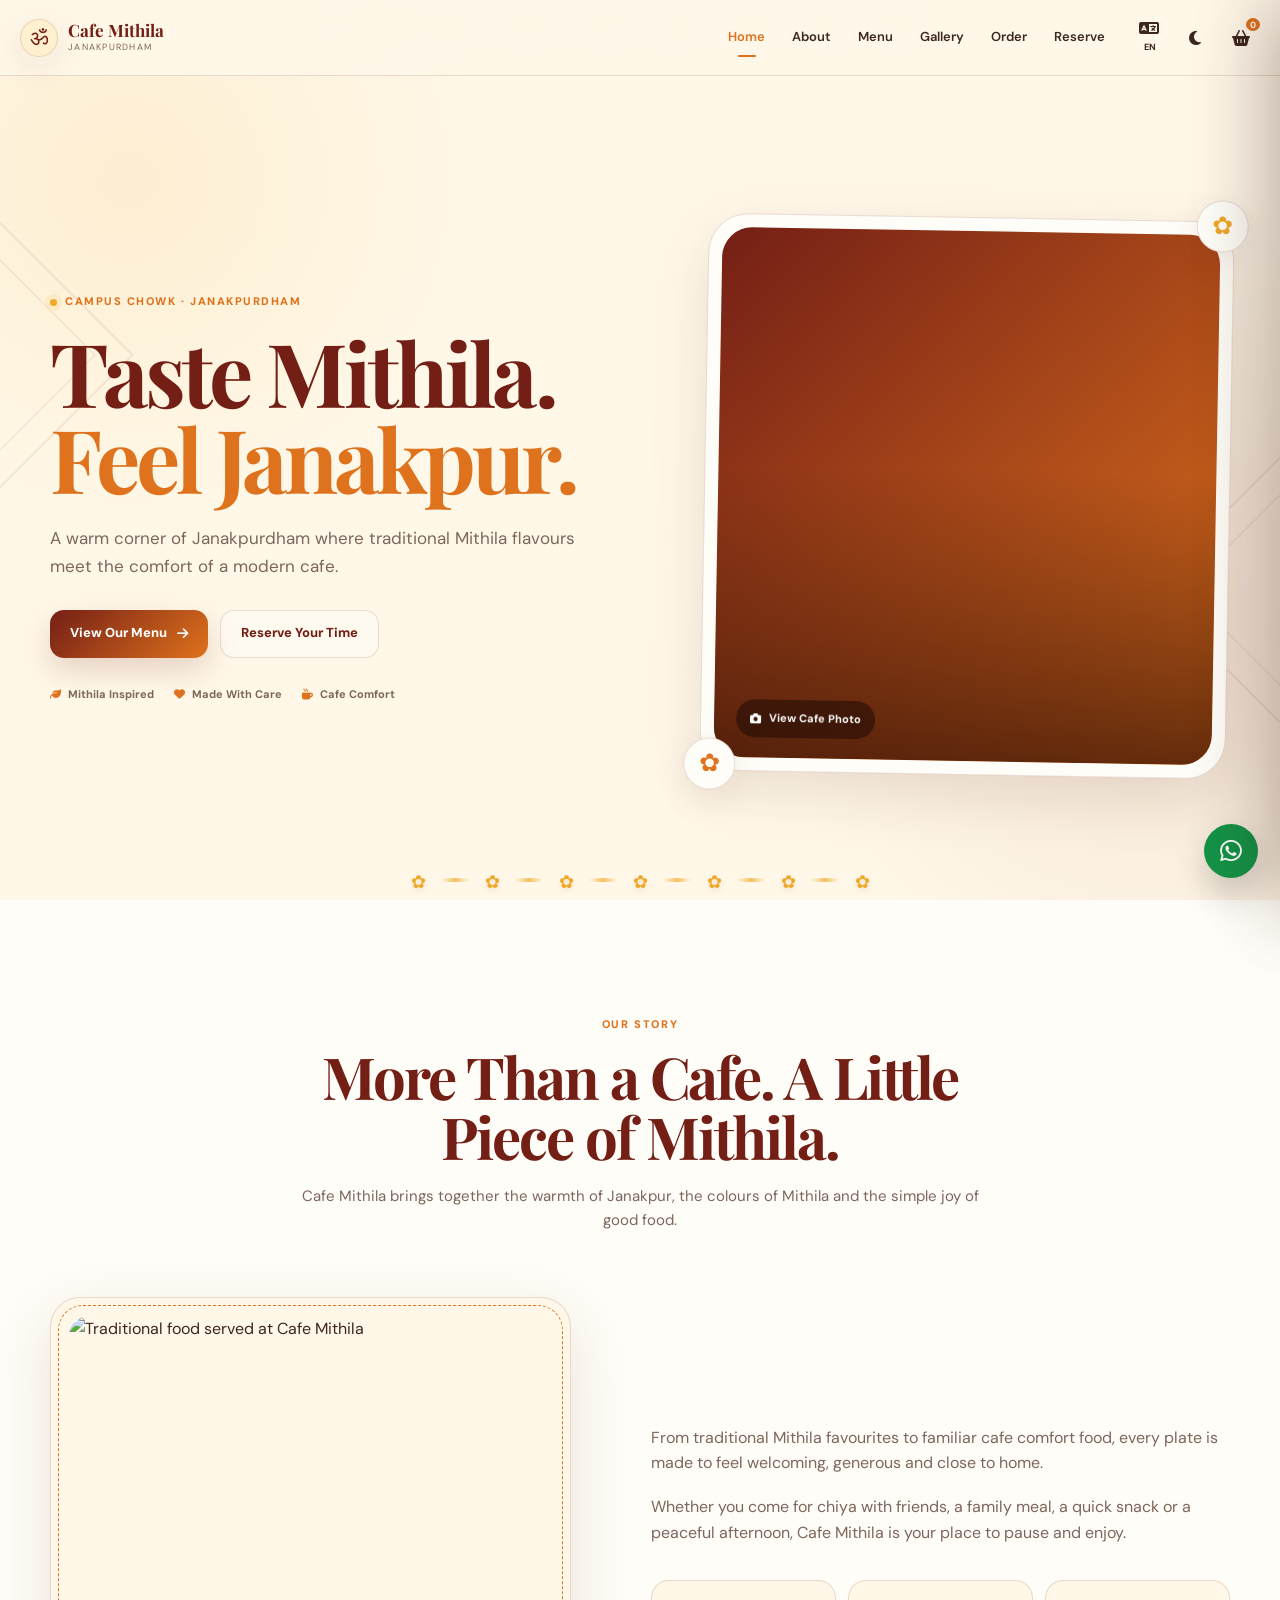
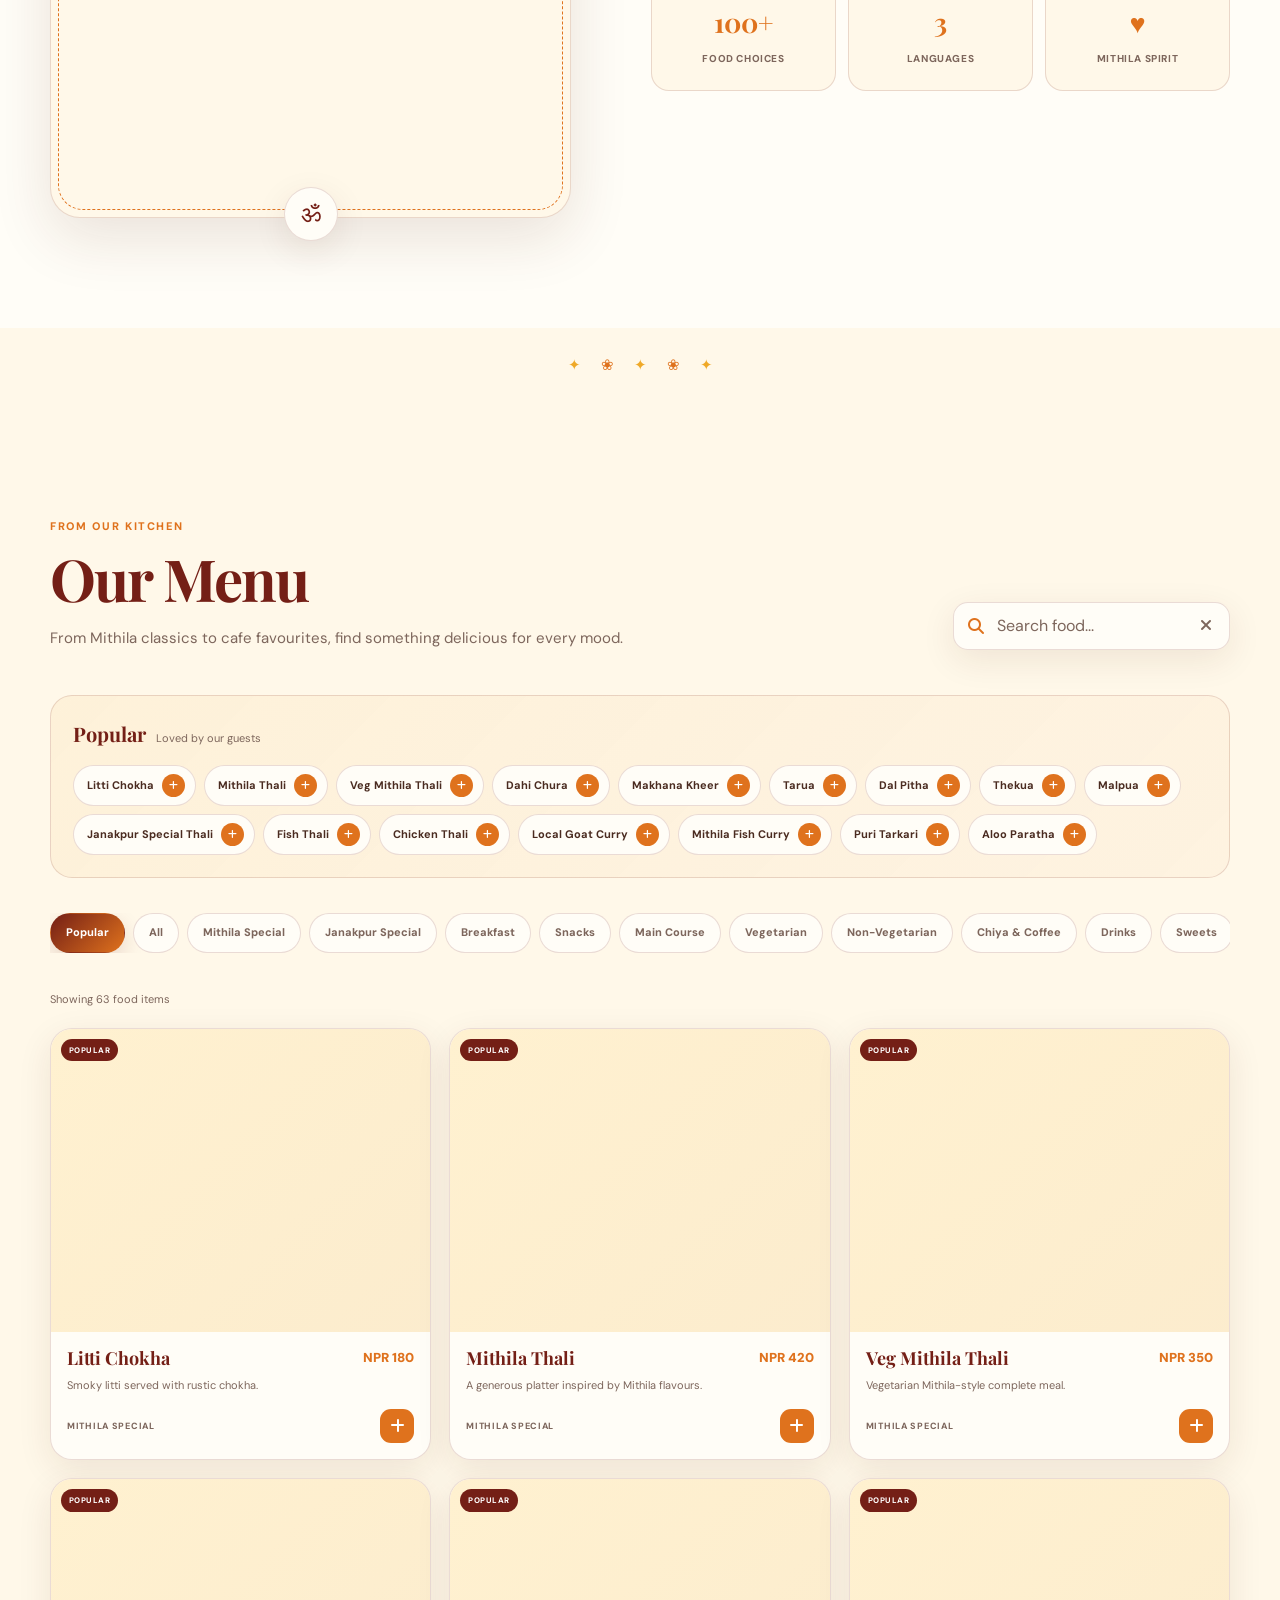
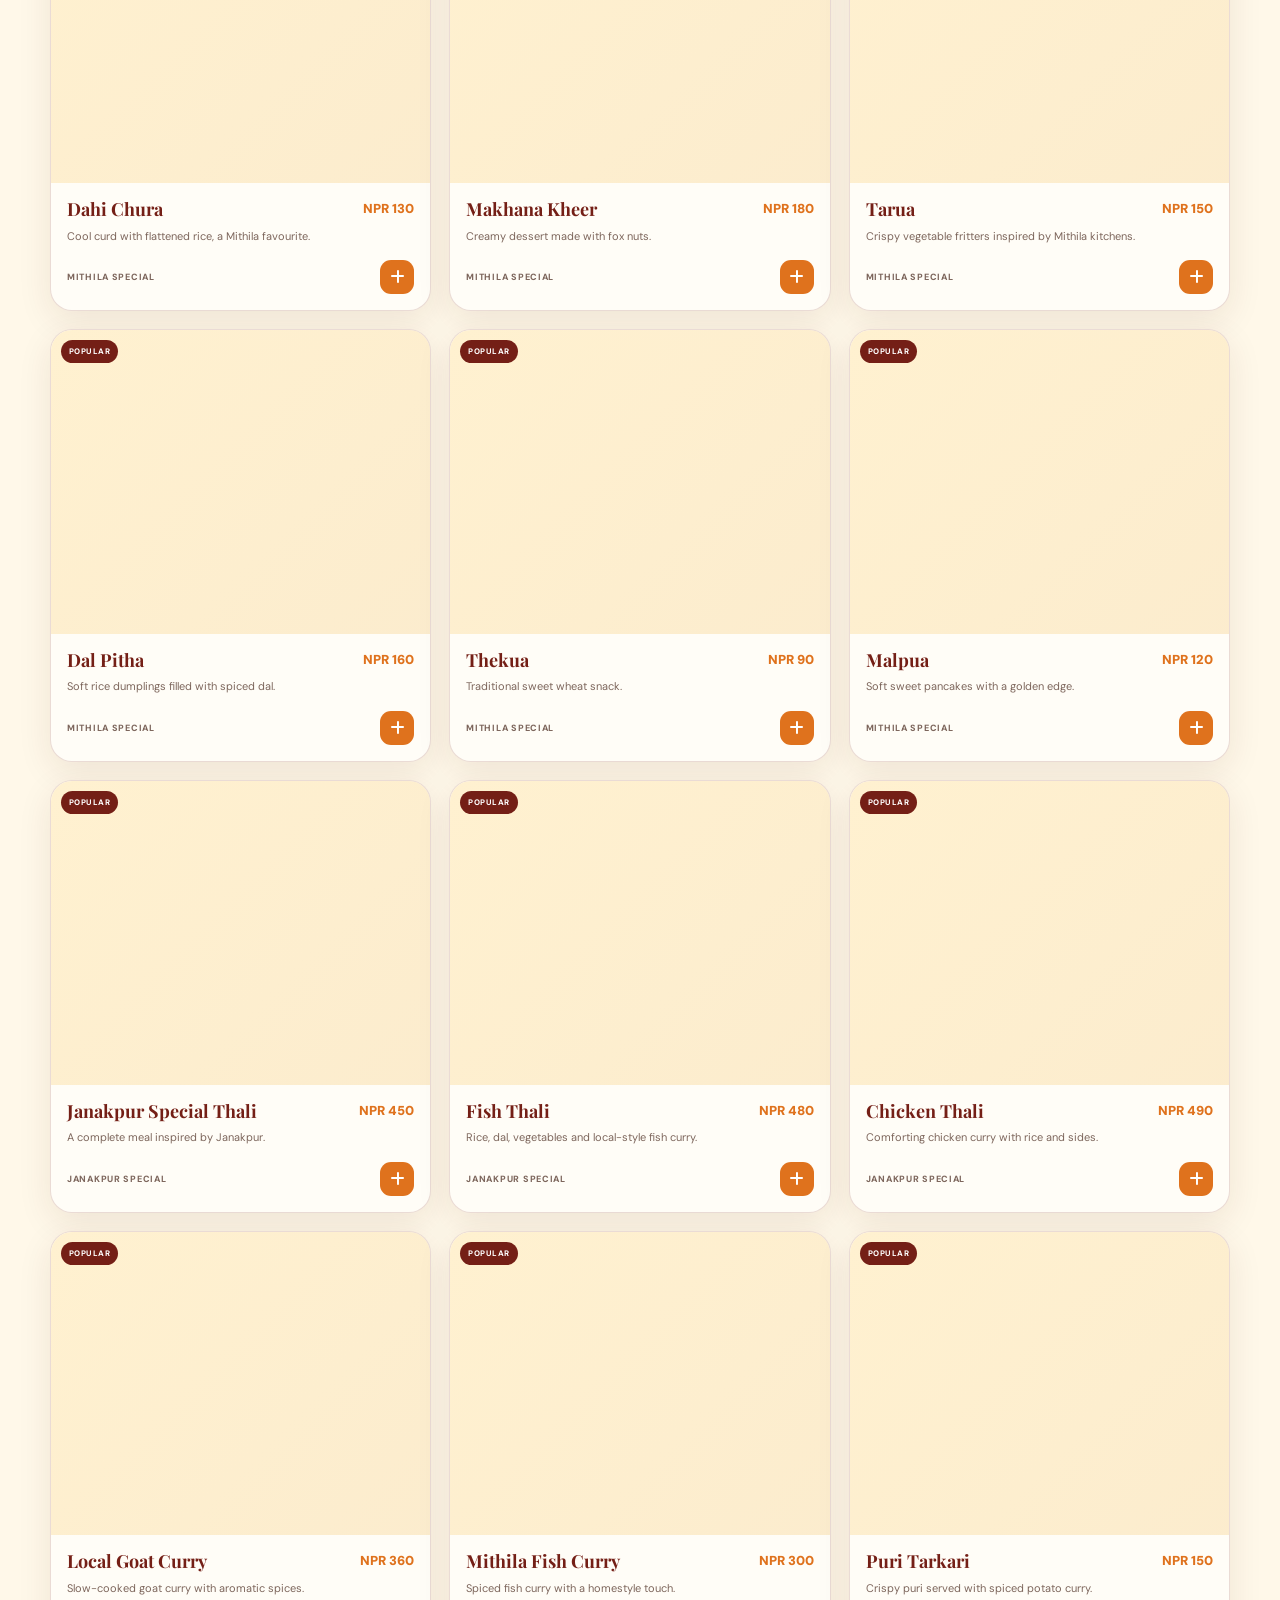
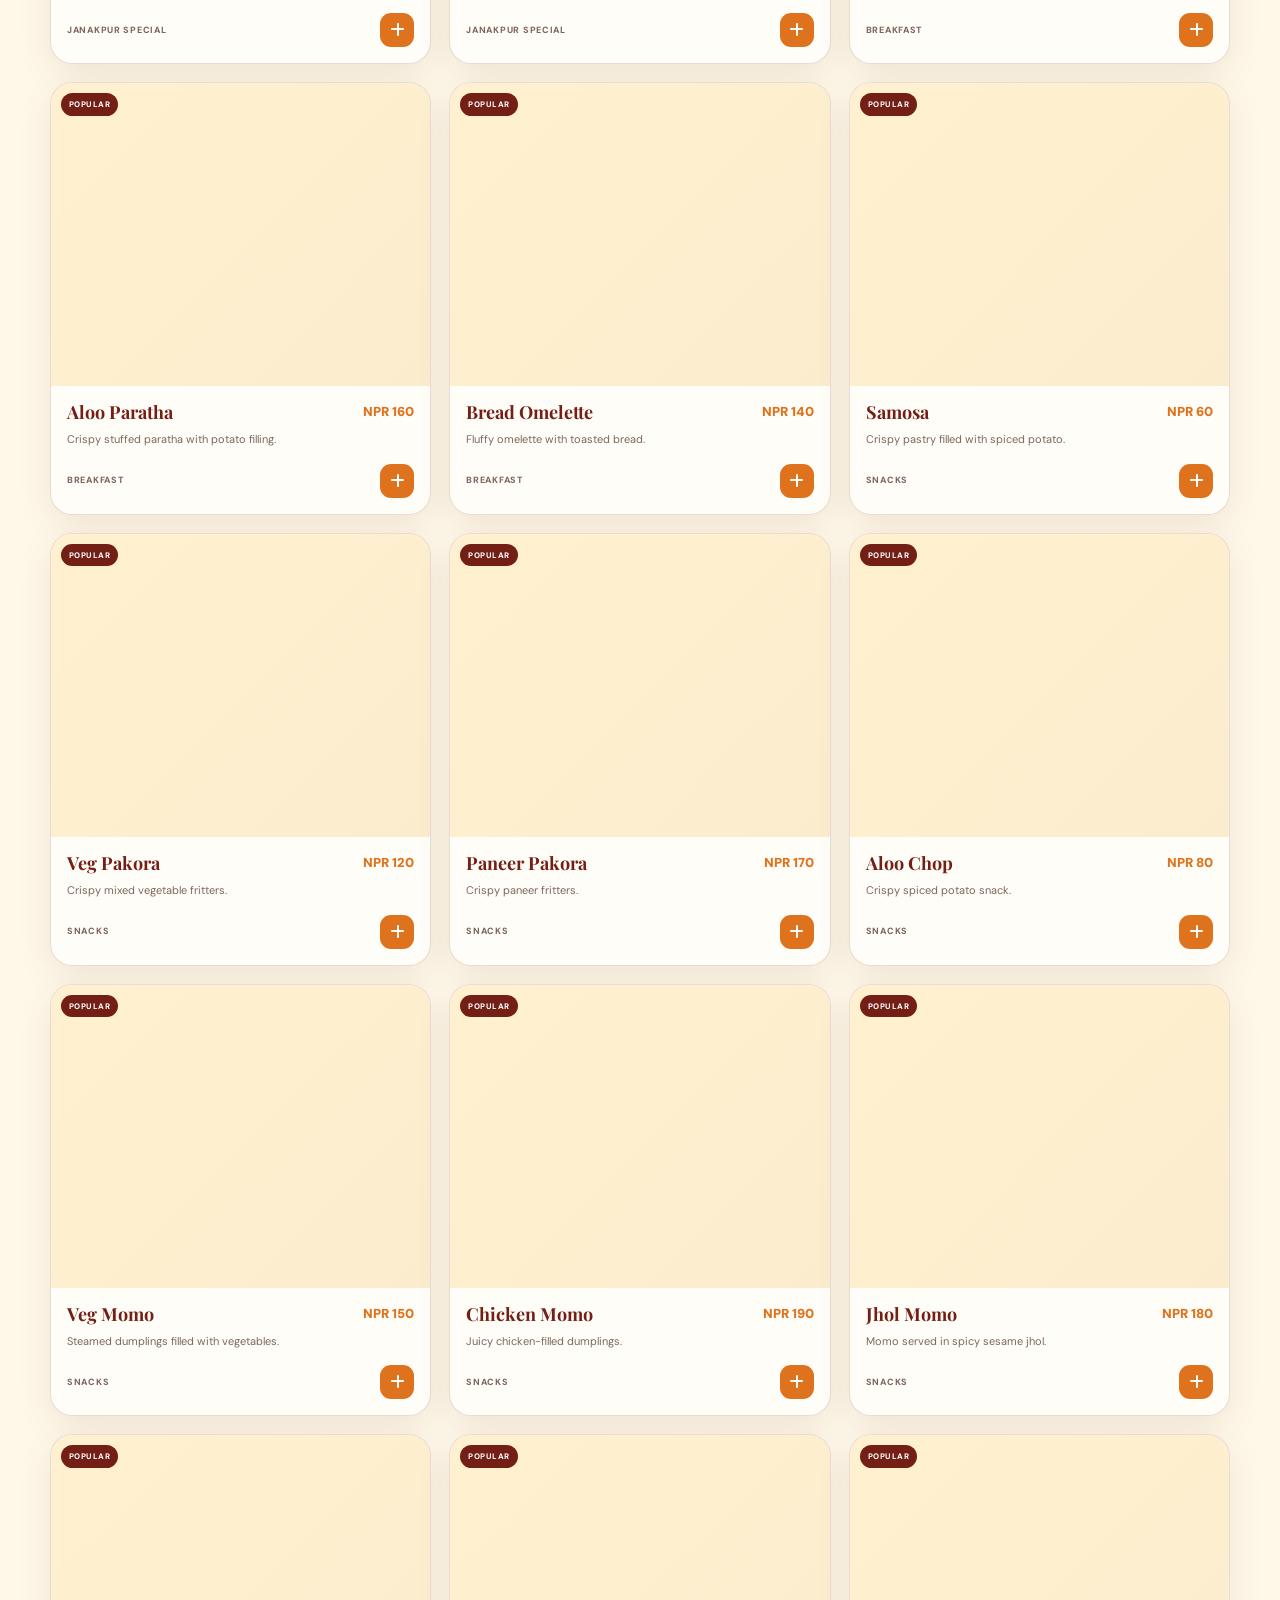
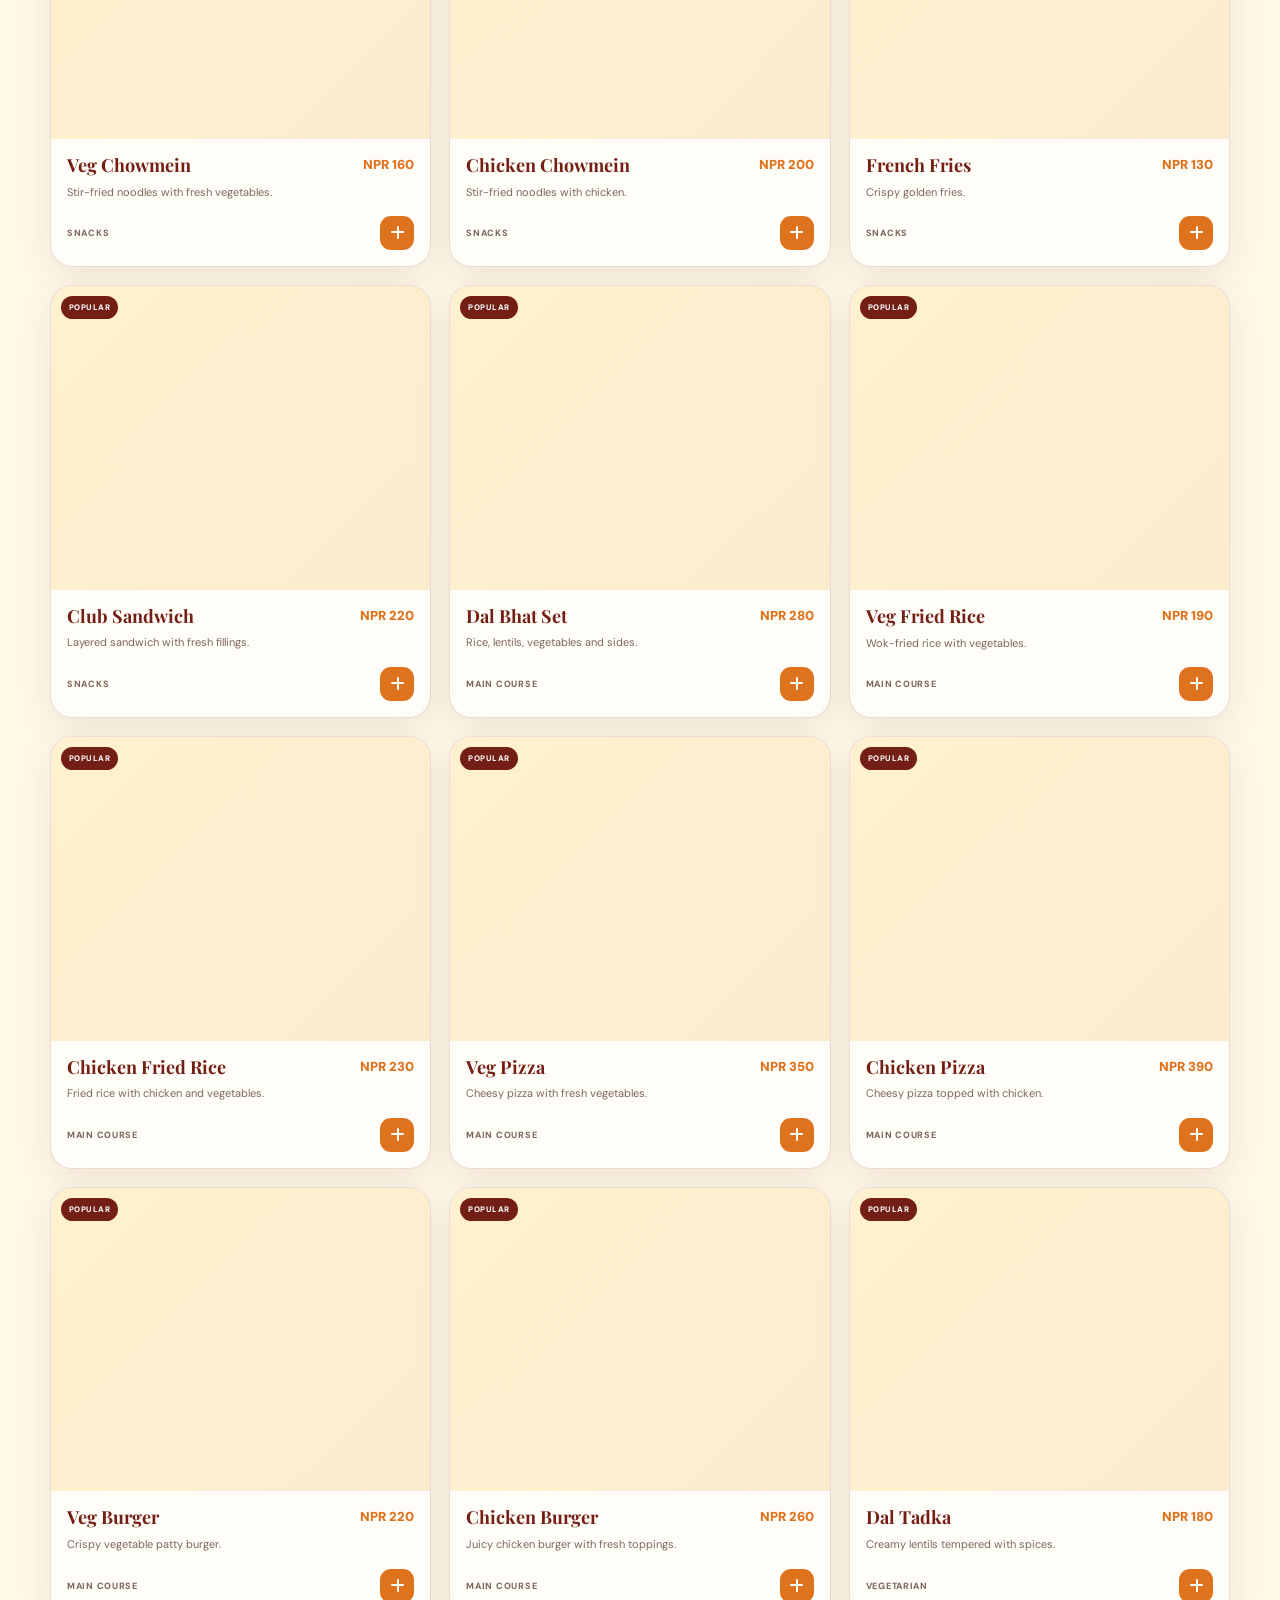
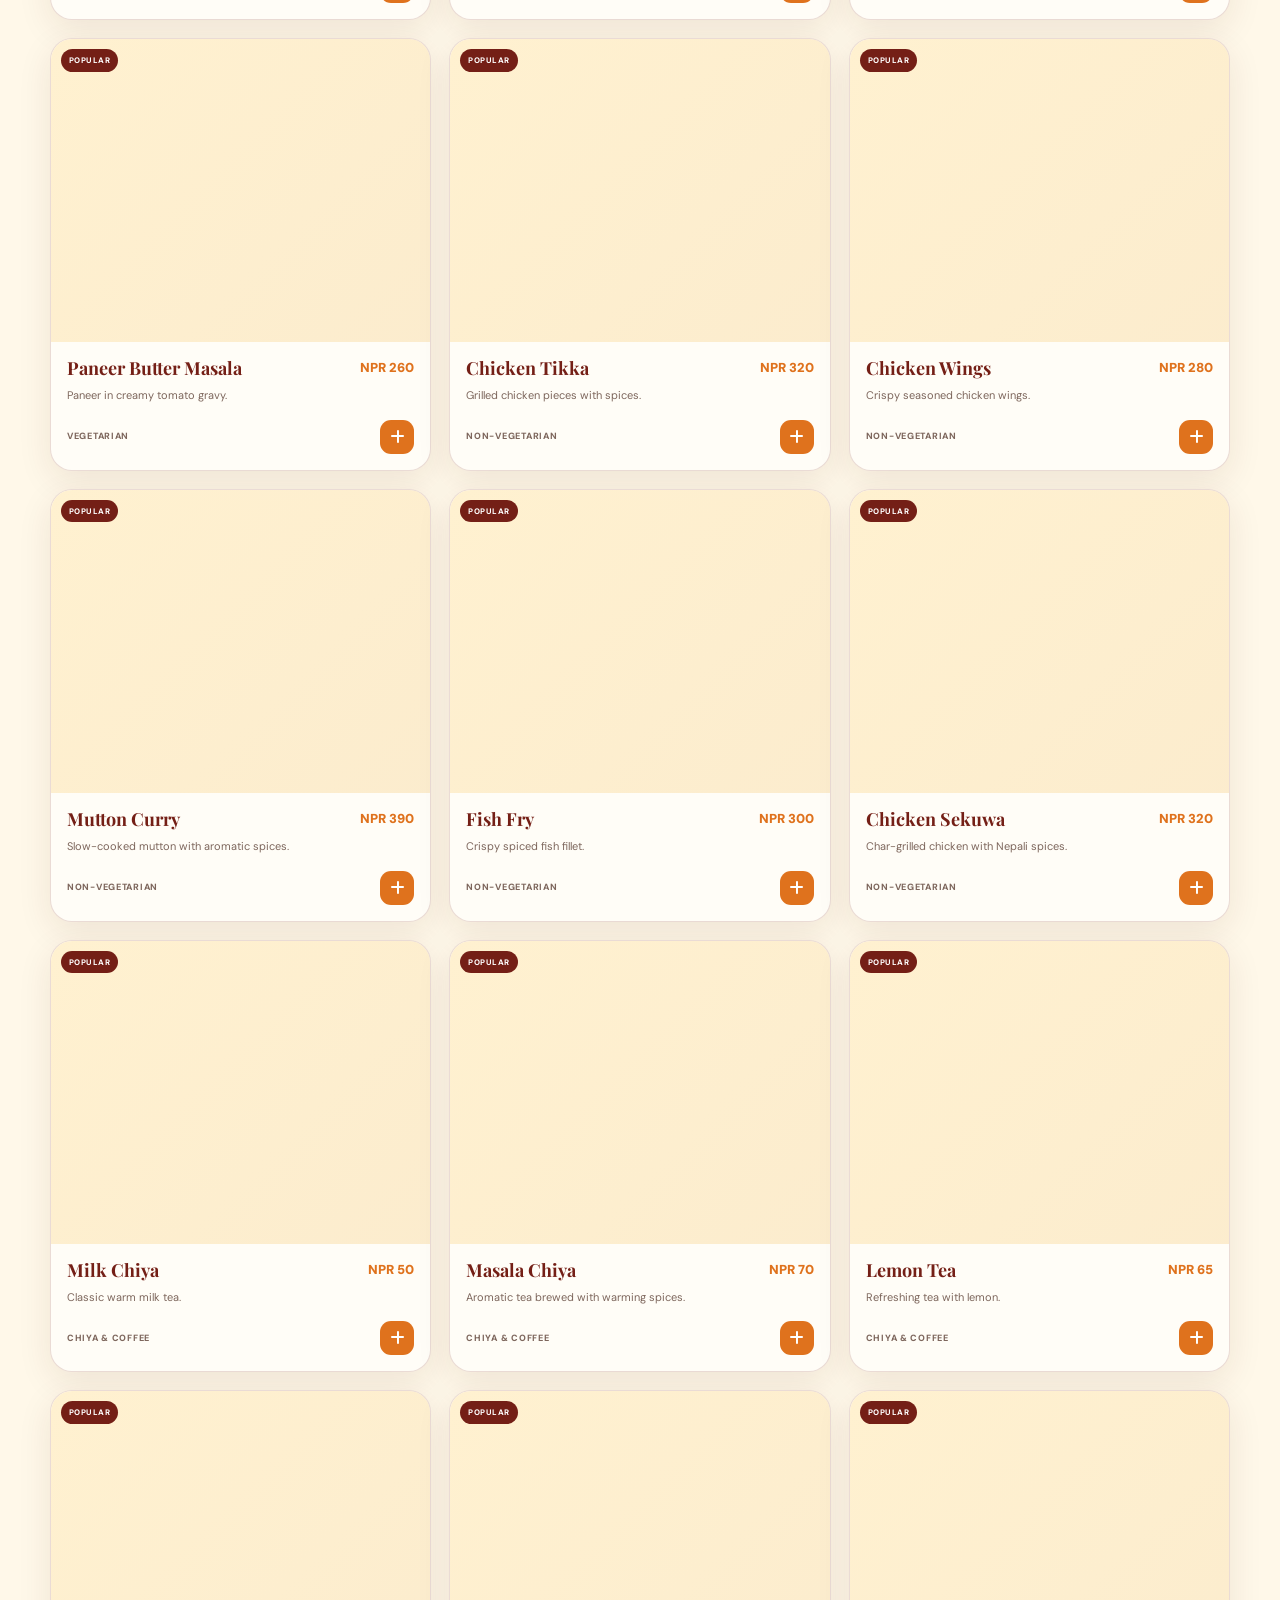
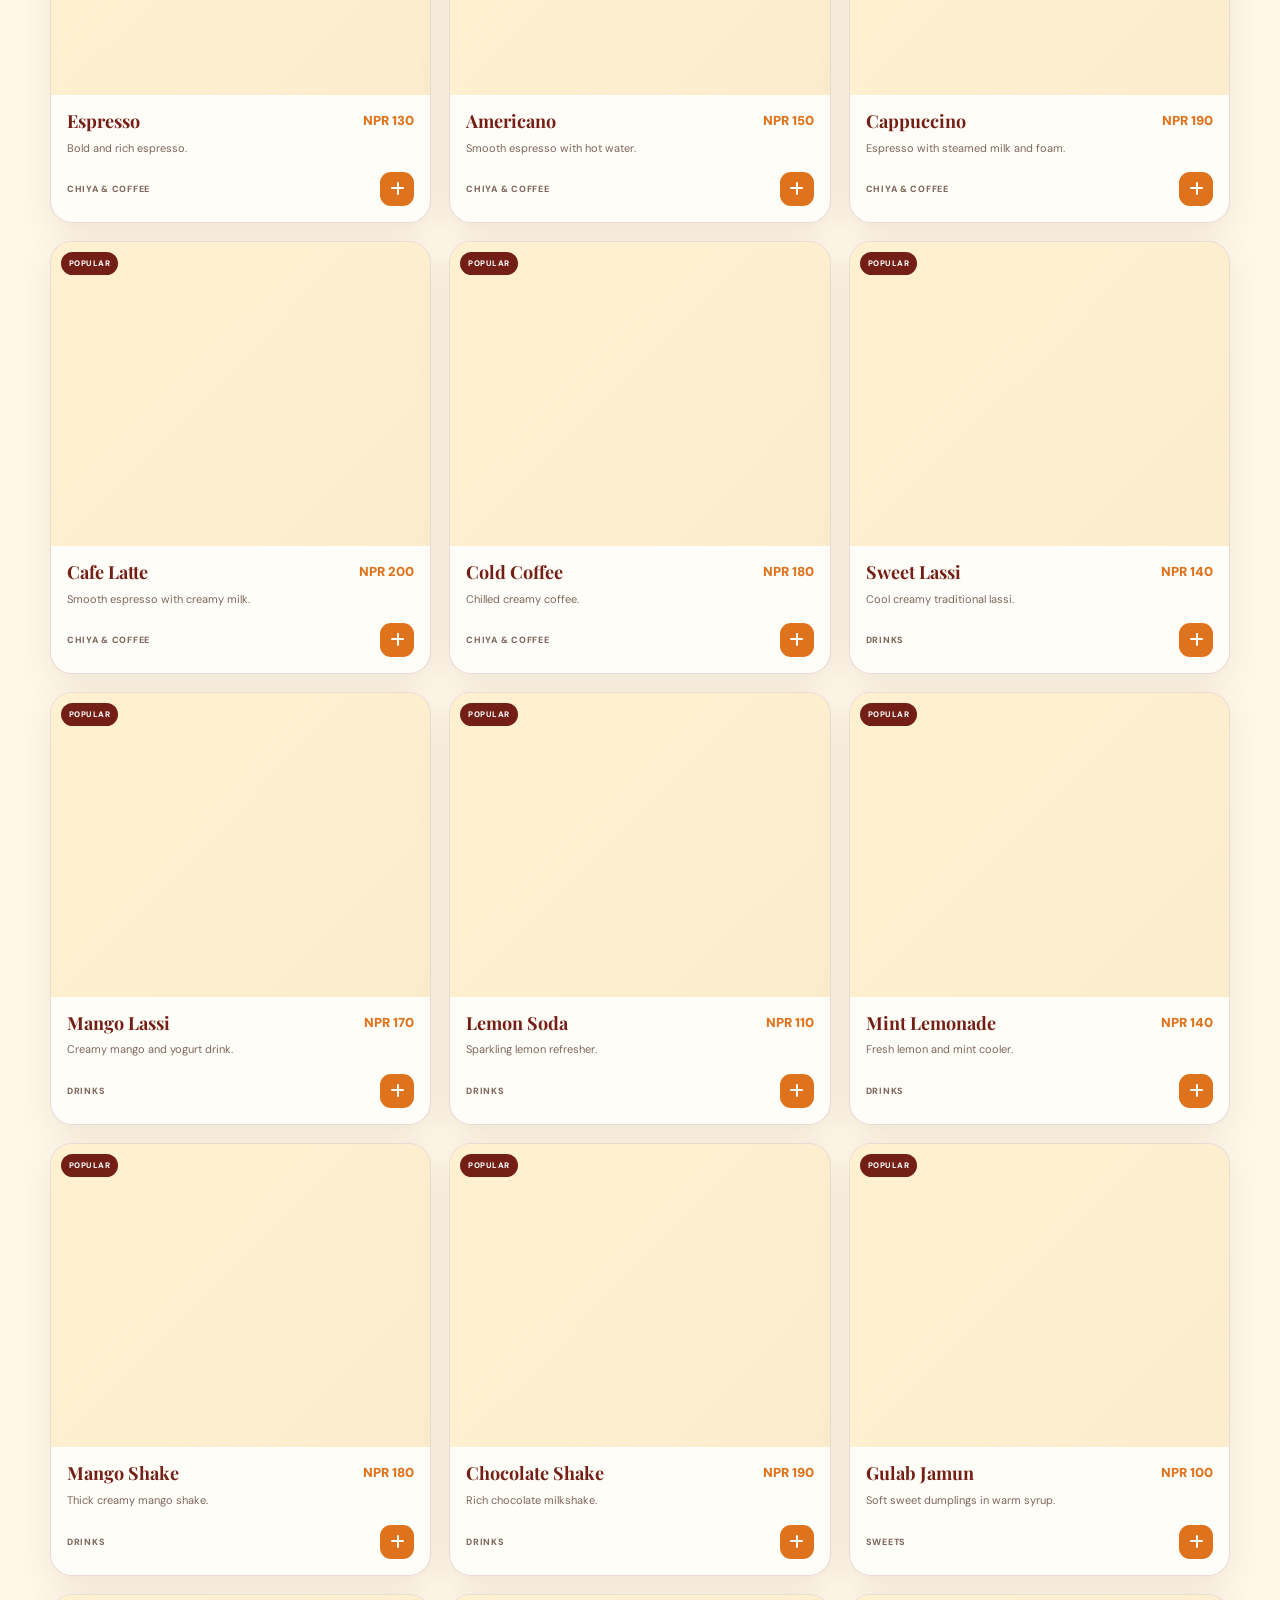
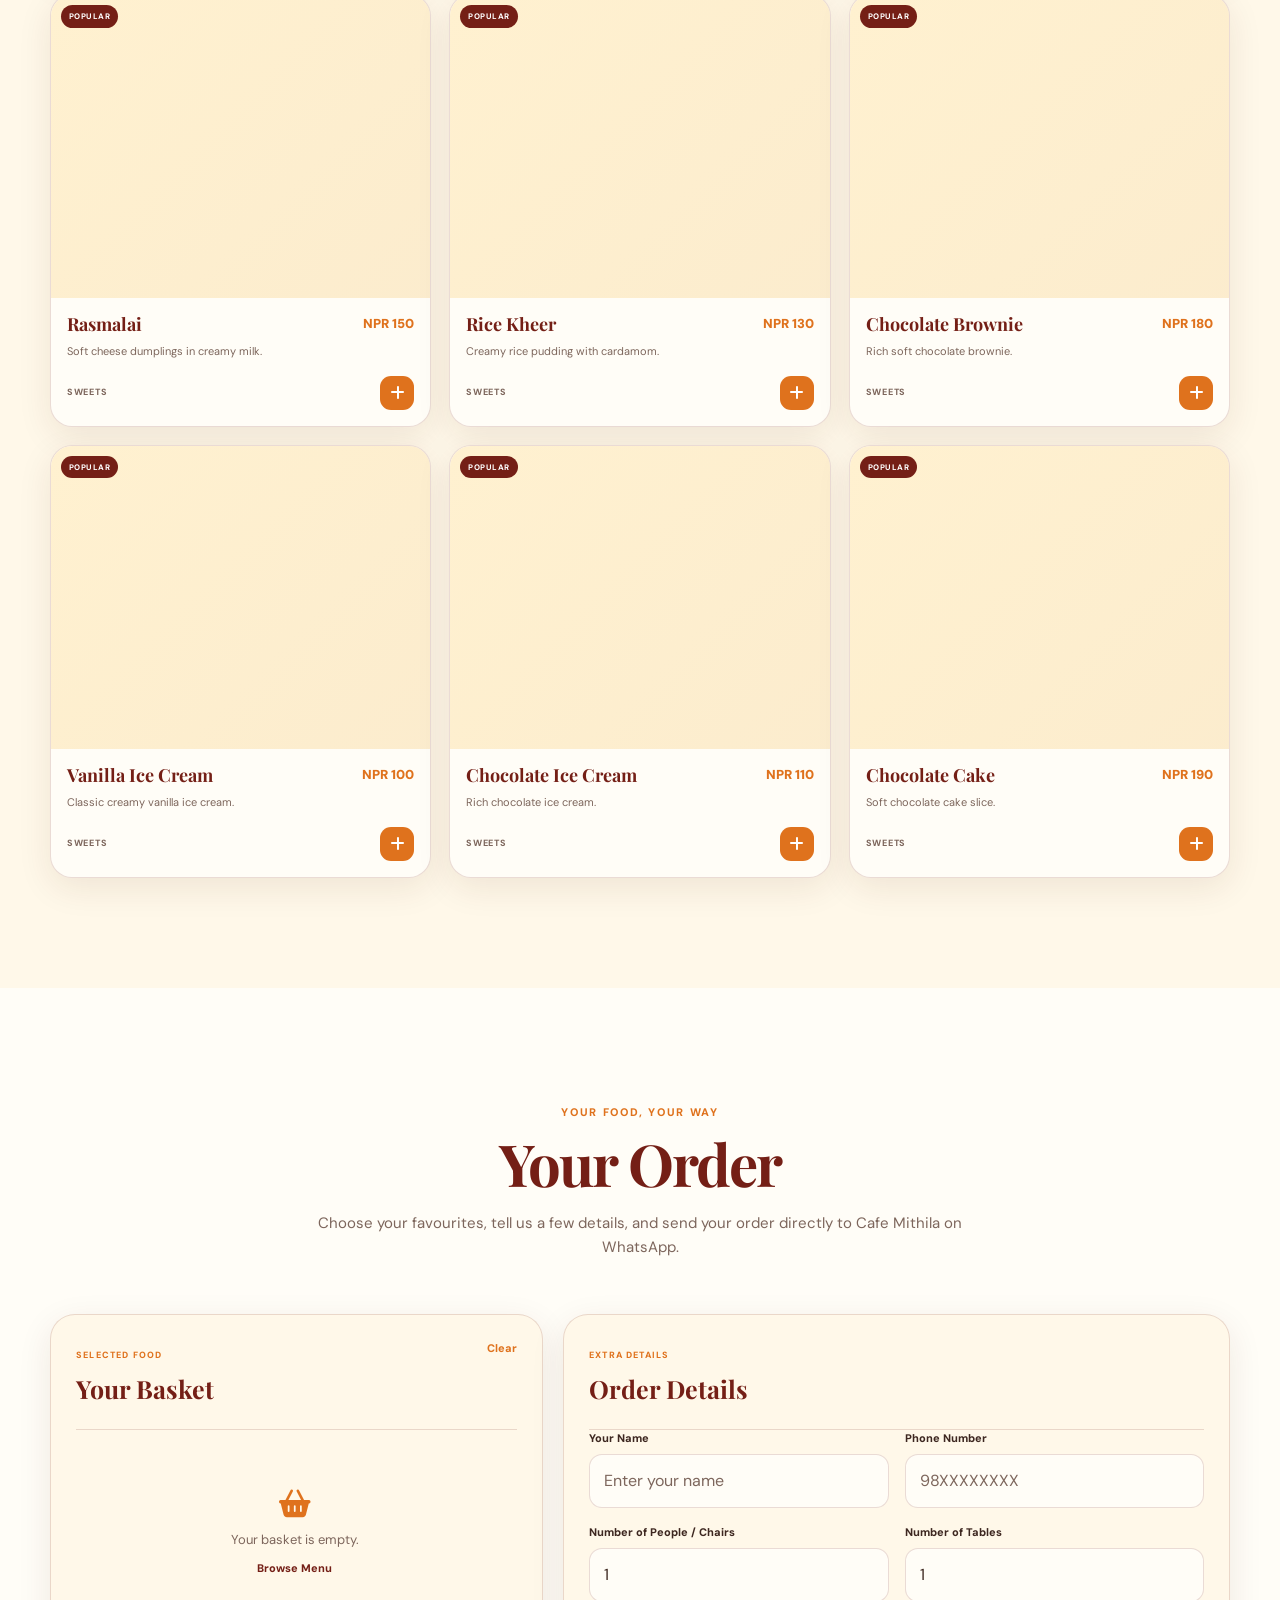
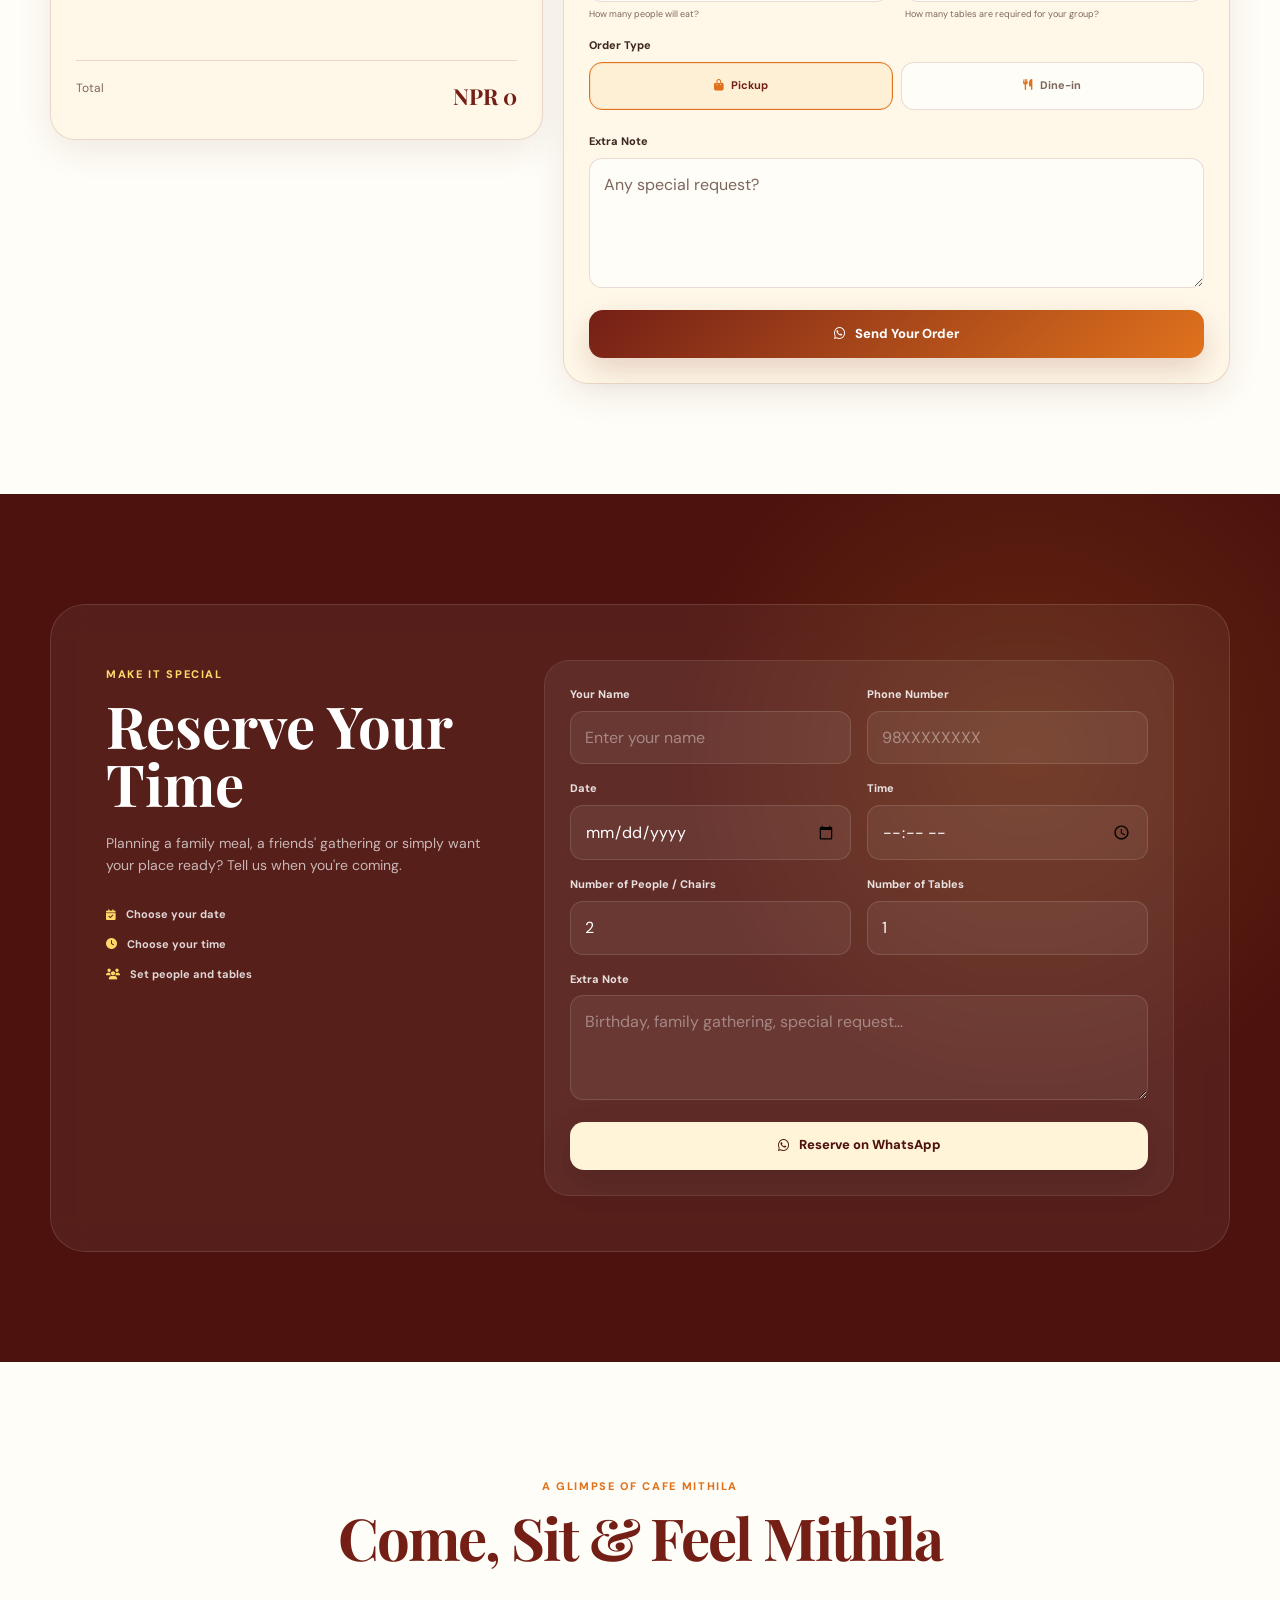
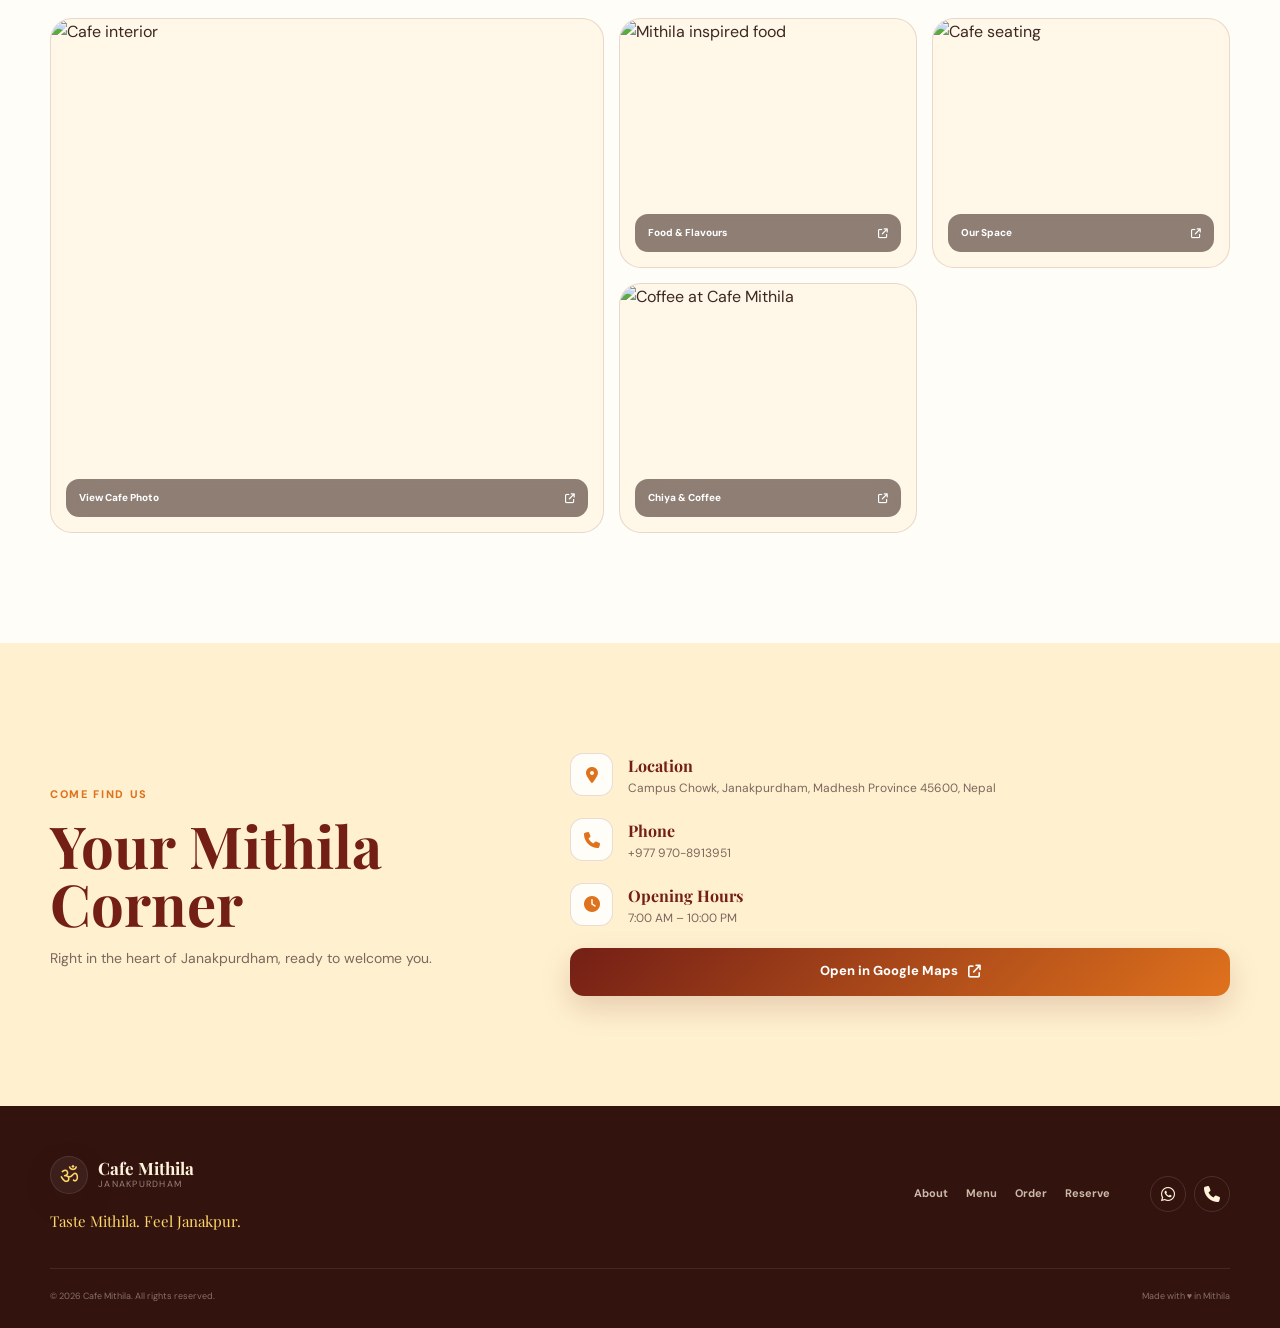
==== indexa.html @ 726b17f3 "Add files via upload" ====
<!DOCTYPE html>
<html lang="en">
<head>
  <meta charset="UTF-8">

  <meta name="viewport"
        content="width=device-width, initial-scale=1.0, viewport-fit=cover">

  <title>Cafe Mithila | Authentic Mithila Taste in Janakpurdham</title>

  <meta name="description"
        content="Cafe Mithila at Campus Chowk, Janakpurdham — experience authentic Mithila flavours, traditional food, cafe favourites, refreshing drinks and warm Mithila hospitality.">

  <meta name="keywords"
        content="Cafe Mithila, Cafe Mithila Janakpur, Janakpurdham cafe, Mithila food, Maithili food, Janakpur restaurant, Campus Chowk cafe, Mithila cuisine, Nepal cafe">

  <meta name="author" content="Cafe Mithila">
  <meta name="robots" content="index, follow">
  <meta name="theme-color" content="#8f2f16">

  <link rel="canonical"
        href="https://www.google.com/maps/place/Cafe+Mithila/">

  <meta property="og:type" content="restaurant">
  <meta property="og:title"
        content="Cafe Mithila | Authentic Mithila Taste">
  <meta property="og:description"
        content="Taste Mithila. Feel Janakpur. Welcome to Cafe Mithila.">
  <meta property="og:site_name" content="Cafe Mithila">

  <meta name="twitter:card" content="summary_large_image">
  <meta name="twitter:title"
        content="Cafe Mithila | Janakpurdham">
  <meta name="twitter:description"
        content="Authentic Mithila flavours and cafe favourites in Janakpurdham.">

  <link rel="preconnect" href="https://fonts.googleapis.com">
  <link rel="preconnect" href="https://fonts.gstatic.com" crossorigin>

  <link href="https://fonts.googleapis.com/css2?family=DM+Sans:wght@400;500;600;700&family=Playfair+Display:wght@500;600;700;800&display=swap"
        rel="stylesheet">

  <link rel="stylesheet"
        href="https://cdnjs.cloudflare.com/ajax/libs/font-awesome/6.5.2/css/all.min.css">

  <link rel="stylesheet" href="stylea.css">

  <script type="application/ld+json">
  {
    "@context": "https://schema.org",
    "@type": "CafeOrCoffeeShop",
    "name": "Cafe Mithila",
    "description": "Cafe Mithila serving Mithila food and cafe favourites in Janakpurdham.",
    "telephone": "+9779708913951",
    "address": {
      "@type": "PostalAddress",
      "streetAddress": "Campus Chowk",
      "addressLocality": "Janakpurdham",
      "addressRegion": "Madhesh Province",
      "postalCode": "45600",
      "addressCountry": "NP"
    },
    "url": "https://www.google.com/maps/place/Cafe+Mithila/",
    "servesCuisine": [
      "Mithila",
      "Maithili",
      "Nepali",
      "Cafe"
    ]
  }
  </script>
</head>

<body>

  <!-- ================= HEADER ================= -->

  <header class="site-header" id="siteHeader">

    <div class="header-inner">

      <a href="#home" class="brand" aria-label="Cafe Mithila Home">
        <span class="brand-symbol">ॐ</span>

        <span class="brand-text">
          <strong>Cafe Mithila</strong>
          <small>Janakpurdham</small>
        </span>
      </a>

      <nav class="desktop-nav" aria-label="Main navigation">

        <a href="#home" data-i18n="nav.home">Home</a>
        <a href="#about" data-i18n="nav.about">About</a>
        <a href="#menu" data-i18n="nav.menu">Menu</a>
        <a href="#gallery" data-i18n="nav.gallery">Gallery</a>
        <a href="#order" data-i18n="nav.order">Order</a>
        <a href="#reserve" data-i18n="nav.reserve">Reserve</a>

      </nav>

      <div class="header-actions">

        <button class="icon-btn" id="languageBtn" aria-label="Change language">
          <i class="fa-solid fa-language"></i>
          <span id="currentLanguage">EN</span>
        </button>

        <button class="icon-btn" id="themeToggle" aria-label="Toggle day and night">
          <i class="fa-solid fa-moon"></i>
        </button>

        <button class="cart-btn" id="cartOpenBtn" aria-label="Open your order">
          <i class="fa-solid fa-basket-shopping"></i>
          <span class="cart-count" id="headerCartCount">0</span>
        </button>

        <button class="mobile-menu-btn"
                id="mobileMenuToggle"
                aria-label="Open menu"
                aria-expanded="false">
          <span></span>
          <span></span>
          <span></span>
        </button>

      </div>

    </div>

  </header>


  <!-- ================= MOBILE MENU ================= -->

  <div class="mobile-menu-overlay" id="mobileMenuOverlay"></div>

  <aside class="mobile-menu" id="mobileMenu">

    <div class="mobile-menu-head">

      <div class="mobile-brand">
        <span class="brand-symbol">ॐ</span>

        <div>
          <strong>Cafe Mithila</strong>
          <small>Janakpurdham</small>
        </div>
      </div>

      <button class="close-btn" id="mobileMenuClose">
        <i class="fa-solid fa-xmark"></i>
      </button>

    </div>

    <nav class="mobile-nav">

      <a href="#home" data-mobile-link data-i18n="nav.home">
        Home
      </a>

      <a href="#about" data-mobile-link data-i18n="nav.about">
        About
      </a>

      <a href="#menu" data-mobile-link data-i18n="nav.menu">
        Menu
      </a>

      <a href="#gallery" data-mobile-link data-i18n="nav.gallery">
        Gallery
      </a>

      <a href="#order" data-mobile-link data-i18n="nav.order">
        Order
      </a>

      <a href="#reserve" data-mobile-link data-i18n="nav.reserve">
        Reserve
      </a>

    </nav>

    <div class="mobile-controls">

      <button id="mobileLanguageBtn">
        <i class="fa-solid fa-language"></i>
        <span data-i18n="actions.language">Language</span>
      </button>

      <button id="mobileThemeBtn">
        <i class="fa-solid fa-moon"></i>
        <span data-i18n="actions.theme">Day / Night</span>
      </button>

    </div>

  </aside>


  <!-- ================= HERO ================= -->

  <main>

    <section class="hero" id="home">

      <div class="hero-pattern hero-pattern-left"></div>
      <div class="hero-pattern hero-pattern-right"></div>

      <!-- Refined marigold garland -->
      <div class="marigold-garland top-garland" aria-hidden="true">

        <span>✿</span>
        <i></i>
        <span>✿</span>
        <i></i>
        <span>✿</span>
        <i></i>
        <span>✿</span>
        <i></i>
        <span>✿</span>
        <i></i>
        <span>✿</span>
        <i></i>
        <span>✿</span>
        <i></i>
        <span>✿</span>

      </div>

      <div class="hero-inner">

        <div class="hero-content">

          <span class="eyebrow">
            <span class="eyebrow-dot"></span>
            <span data-i18n="hero.location">
              Campus Chowk · Janakpurdham
            </span>
          </span>

          <h1>
            <span data-i18n="hero.line1">Taste Mithila.</span>
            <br>
            <em data-i18n="hero.line2">Feel Janakpur.</em>
          </h1>

          <p data-i18n="hero.description">
            A warm corner of Janakpurdham where traditional Mithila
            flavours meet the comfort of a modern cafe.
          </p>

          <div class="hero-actions">

            <a href="#menu" class="btn btn-primary">
              <span data-i18n="hero.viewMenu">View Our Menu</span>
              <i class="fa-solid fa-arrow-right"></i>
            </a>

            <a href="#reserve" class="btn btn-outline">
              <span data-i18n="hero.reserve">Reserve Your Time</span>
            </a>

          </div>

          <div class="hero-trust">

            <span>
              <i class="fa-solid fa-leaf"></i>
              <span data-i18n="hero.trust1">Mithila Inspired</span>
            </span>

            <span>
              <i class="fa-solid fa-heart"></i>
              <span data-i18n="hero.trust2">Made With Care</span>
            </span>

            <span>
              <i class="fa-solid fa-mug-hot"></i>
              <span data-i18n="hero.trust3">Cafe Comfort</span>
            </span>

          </div>

        </div>


        <div class="hero-visual">

          <div class="hero-photo-frame">

            <div class="hero-photo">

              <img
                src="https://images.unsplash.com/photo-1552566626-52f8b828add9?auto=format&fit=crop&w=1200&q=85"
                alt="Cafe Mithila dining atmosphere"
                loading="eager"
                onerror="this.style.display='none';"
              >

              <div class="photo-overlay"></div>

              <a
                class="photo-source"
                href="https://www.google.com/maps/place/Cafe+Mithila/@26.717606,85.9314997,3a,75y,90t/data=!3m8!1e2!3m6!1sCIABIhDrG3z9JURFvKoXQi_6l5tK!2e10!3e12!6shttps:%2F%2Flh3.googleusercontent.com%2Fgps-cs-s%2FAHRPTWmVMmraWm4CrgVixKOql4LnvsrrsFptaDsuG2KMA0YH423f5NjiuUGrWiLDfVlSF8GIceqqqcSmyuqIKM8wWcDQI0Yh-ehQ5eJRuvLAbxn5Os0TJRzTz9tjXDn2Z5BjEUhw1aE5AnHR9ZM%3Dw114-h86-k-no!7i1600!8i1200!4m11!1m2!2m1!1scafe+mithila!3m7!1s0x39ec3ff7e5248e97:0x5ade68a6ccbbd064!8m2!3d26.7176424!4d85.9315131!10e5!15sCgxjYWZlIG1pdGhpbGFaDiIMY2FmZSBtaXRoaWxhkgEEY2FmZZoBRENpOURRVWxSUVVOdlpFTm9kSGxqUmpsdlQyeFdUVk5IZEdwYWJFNXBWa2hrZW1OV2JGZGlWM0J1VVRKb2FsWnVZeEFC4AEA-gEECAAQJg!16s%2Fg%2F11n3mybr20?entry=ttu"
                target="_blank"
                rel="noopener"
              >
                <i class="fa-solid fa-camera"></i>
                <span data-i18n="hero.originalPhoto">
                  View Cafe Photo
                </span>
              </a>

            </div>

            <div class="hero-flower flower-one">✿</div>
            <div class="hero-flower flower-two">✿</div>

          </div>

        </div>

      </div>

      <div class="marigold-garland bottom-garland" aria-hidden="true">

        <span>✿</span>
        <i></i>
        <span>✿</span>
        <i></i>
        <span>✿</span>
        <i></i>
        <span>✿</span>
        <i></i>
        <span>✿</span>
        <i></i>
        <span>✿</span>
        <i></i>
        <span>✿</span>

      </div>

    </section>


    <!-- ================= ABOUT ================= -->

    <section class="section about-section" id="about">

      <div class="section-container">

        <div class="section-heading centered">

          <span class="section-kicker" data-i18n="about.kicker">
            Our Story
          </span>

          <h2 data-i18n="about.title">
            More Than a Cafe.
            <br>
            <em>A Little Piece of Mithila.</em>
          </h2>

          <p data-i18n="about.description">
            Cafe Mithila brings together the warmth of Janakpur,
            the colours of Mithila and the simple joy of good food.
          </p>

        </div>


        <div class="about-grid">

          <div class="about-art">

            <div class="mithila-frame">

              <div class="frame-pattern"></div>

              <div class="about-image">

                <img
                  src="https://images.unsplash.com/photo-1544148103-0773bf10d330?auto=format&fit=crop&w=1000&q=85"
                  alt="Traditional food served at Cafe Mithila"
                  loading="lazy"
                >

              </div>

              <div class="frame-symbol">ॐ</div>

            </div>

          </div>


          <div class="about-copy">

            <p data-i18n="about.p1">
              From traditional Mithila favourites to familiar cafe
              comfort food, every plate is made to feel welcoming,
              generous and close to home.
            </p>

            <p data-i18n="about.p2">
              Whether you come for chiya with friends, a family meal,
              a quick snack or a peaceful afternoon, Cafe Mithila is
              your place to pause and enjoy.
            </p>


            <div class="stats-grid">

              <div class="stat-card">
                <strong>100+</strong>
                <span data-i18n="about.stat1">Food Choices</span>
              </div>

              <div class="stat-card">
                <strong>3</strong>
                <span data-i18n="about.stat2">Languages</span>
              </div>

              <div class="stat-card">
                <strong>♥</strong>
                <span data-i18n="about.stat3">Mithila Spirit</span>
              </div>

            </div>

          </div>

        </div>

      </div>

    </section>


    <!-- ================= CULTURAL DIVIDER ================= -->

    <div class="cultural-divider" aria-hidden="true">

      <span>✦</span>
      <span>❀</span>
      <span>✦</span>
      <span>❀</span>
      <span>✦</span>

    </div>


    <!-- ================= MENU ================= -->

    <section class="section menu-section" id="menu">

      <div class="section-container">

        <div class="menu-top">

          <div class="section-heading">

            <span class="section-kicker" data-i18n="menu.kicker">
              From Our Kitchen
            </span>

            <h2 data-i18n="menu.title">
              Our Menu
            </h2>

            <p data-i18n="menu.description">
              From Mithila classics to cafe favourites,
              find something delicious for every mood.
            </p>

          </div>


          <div class="menu-tools">

            <div class="menu-search">

              <i class="fa-solid fa-magnifying-glass"></i>

              <input
                type="search"
                id="menuSearch"
                data-i18n-placeholder="menu.search"
                placeholder="Search food..."
                autocomplete="off"
              >

              <button id="clearSearch" aria-label="Clear search">
                <i class="fa-solid fa-xmark"></i>
              </button>

            </div>

          </div>

        </div>


        <!-- Popular names -->

        <div class="popular-area">

          <div class="popular-heading">

            <span data-i18n="menu.popular">
              Popular
            </span>

            <small data-i18n="menu.popularHint">
              Loved by our guests
            </small>

          </div>

          <div class="popular-list" id="popularList"></div>

        </div>


        <!-- Category tabs -->

        <div class="menu-tabs-wrapper">

          <div class="menu-tabs" id="menuTabs"></div>

        </div>


        <div class="menu-result-info">

          <span id="menuResultText"></span>

          <button id="clearFilters" class="clear-filters">
            <i class="fa-solid fa-rotate-left"></i>
            <span data-i18n="menu.clearFilters">
              Clear
            </span>
          </button>

        </div>


        <!-- Menu grid -->

        <div class="menu-grid" id="menuGrid"></div>


        <div class="menu-empty" id="menuEmpty" hidden>

          <div class="empty-icon">
            <i class="fa-solid fa-utensils"></i>
          </div>

          <h3 data-i18n="menu.emptyTitle">
            No food found
          </h3>

          <p data-i18n="menu.emptyText">
            Try another search or category.
          </p>

          <button class="btn btn-primary" id="emptyResetBtn">
            <span data-i18n="menu.showAll">
              Show All Food
            </span>
          </button>

        </div>

      </div>

    </section>


    <!-- ================= ORDER ================= -->

    <section class="section order-section" id="order">

      <div class="section-container">

        <div class="section-heading centered">

          <span class="section-kicker" data-i18n="order.kicker">
            Your Food, Your Way
          </span>

          <h2 data-i18n="order.title">
            Your Order
          </h2>

          <p data-i18n="order.description">
            Choose your favourites, tell us a few details,
            and send your order directly to Cafe Mithila on WhatsApp.
          </p>

        </div>


        <div class="order-layout">


          <!-- Cart -->

          <div class="order-cart card">

            <div class="card-heading">

              <div>
                <span class="mini-label" data-i18n="order.selected">
                  Selected Food
                </span>

                <h3 data-i18n="order.basket">
                  Your Basket
                </h3>
              </div>

              <button class="text-btn"
                      id="clearCartBtn"
                      data-i18n="order.clear">
                Clear
              </button>

            </div>


            <div class="cart-items" id="orderCartItems">

              <div class="cart-empty">

                <i class="fa-solid fa-basket-shopping"></i>

                <p data-i18n="order.empty">
                  Your basket is empty.
                </p>

                <a href="#menu" class="small-link" data-i18n="order.browse">
                  Browse Menu
                </a>

              </div>

            </div>


            <div class="cart-total">

              <span data-i18n="order.total">
                Total
              </span>

              <strong id="orderTotal">
                NPR 0
              </strong>

            </div>

          </div>


          <!-- Order form -->

          <div class="order-form-card card">

            <div class="card-heading">

              <div>
                <span class="mini-label" data-i18n="order.detailsLabel">
                  Extra Details
                </span>

                <h3 data-i18n="order.detailsTitle">
                  Order Details
                </h3>
              </div>

            </div>


            <form id="orderForm">

              <div class="form-grid">

                <div class="form-group">

                  <label for="orderName" data-i18n="form.name">
                    Your Name
                  </label>

                  <input
                    id="orderName"
                    type="text"
                    required
                    data-i18n-placeholder="form.namePlaceholder"
                    placeholder="Enter your name"
                  >

                </div>


                <div class="form-group">

                  <label for="orderPhone" data-i18n="form.phone">
                    Phone Number
                  </label>

                  <input
                    id="orderPhone"
                    type="tel"
                    required
                    data-i18n-placeholder="form.phonePlaceholder"
                    placeholder="98XXXXXXXX"
                  >

                </div>


                <div class="form-group">

                  <label for="orderPeople" data-i18n="form.people">
                    Number of People / Chairs
                  </label>

                  <input
                    id="orderPeople"
                    type="number"
                    min="1"
                    max="100"
                    value="1"
                    required
                    data-i18n-placeholder="form.peoplePlaceholder"
                    placeholder="How many people?"
                  >

                  <small data-i18n="form.peopleHelp">
                    How many people will eat?
                  </small>

                </div>


                <div class="form-group">

                  <label for="orderTables" data-i18n="form.tables">
                    Number of Tables
                  </label>

                  <input
                    id="orderTables"
                    type="number"
                    min="0"
                    max="50"
                    value="1"
                    required
                    data-i18n-placeholder="form.tablesPlaceholder"
                    placeholder="Tables required"
                  >

                  <small data-i18n="form.tablesHelp">
                    How many tables are required for your group?
                  </small>

                </div>


                <div class="form-group full">

                  <label data-i18n="form.orderType">
                    Order Type
                  </label>

                  <div class="choice-row">

                    <label class="choice">

                      <input
                        type="radio"
                        name="orderType"
                        value="pickup"
                        checked
                      >

                      <span>
                        <i class="fa-solid fa-bag-shopping"></i>
                        <b data-i18n="form.pickup">
                          Pickup
                        </b>
                      </span>

                    </label>


                    <label class="choice">

                      <input
                        type="radio"
                        name="orderType"
                        value="dinein"
                      >

                      <span>
                        <i class="fa-solid fa-utensils"></i>
                        <b data-i18n="form.dinein">
                          Dine-in
                        </b>
                      </span>

                    </label>

                  </div>

                </div>


                <div class="form-group full">

                  <label for="orderNote" data-i18n="form.note">
                    Extra Note
                  </label>

                  <textarea
                    id="orderNote"
                    rows="4"
                    data-i18n-placeholder="form.notePlaceholder"
                    placeholder="Any special request?"
                  ></textarea>

                </div>

              </div>


              <button class="btn btn-primary submit-btn"
                      type="submit">

                <i class="fa-brands fa-whatsapp"></i>

                <span data-i18n="order.whatsapp">
                  Send Your Order
                </span>

              </button>

            </form>

          </div>

        </div>

      </div>

    </section>


    <!-- ================= RESERVATION ================= -->

    <section class="section reserve-section" id="reserve">

      <div class="section-container">

        <div class="reserve-card">

          <div class="reserve-content">

            <span class="section-kicker" data-i18n="reserve.kicker">
              Make It Special
            </span>

            <h2 data-i18n="reserve.title">
              Reserve Your Time
            </h2>

            <p data-i18n="reserve.description">
              Planning a family meal, a friends' gathering or
              simply want your place ready? Tell us when you're coming.
            </p>


            <div class="reserve-points">

              <div>
                <i class="fa-solid fa-calendar-check"></i>
                <span data-i18n="reserve.point1">
                  Choose your date
                </span>
              </div>

              <div>
                <i class="fa-solid fa-clock"></i>
                <span data-i18n="reserve.point2">
                  Choose your time
                </span>
              </div>

              <div>
                <i class="fa-solid fa-users"></i>
                <span data-i18n="reserve.point3">
                  Set people and tables
                </span>
              </div>

            </div>

          </div>


          <div class="reserve-form-area">

            <form id="reserveForm">

              <div class="form-grid">

                <div class="form-group">

                  <label for="reserveName" data-i18n="form.name">
                    Your Name
                  </label>

                  <input
                    id="reserveName"
                    type="text"
                    required
                    data-i18n-placeholder="form.namePlaceholder"
                    placeholder="Enter your name"
                  >

                </div>


                <div class="form-group">

                  <label for="reservePhone" data-i18n="form.phone">
                    Phone Number
                  </label>

                  <input
                    id="reservePhone"
                    type="tel"
                    required
                    data-i18n-placeholder="form.phonePlaceholder"
                    placeholder="98XXXXXXXX"
                  >

                </div>


                <div class="form-group">

                  <label for="reserveDate" data-i18n="form.date">
                    Date
                  </label>

                  <input id="reserveDate"
                         type="date"
                         required>

                </div>


                <div class="form-group">

                  <label for="reserveTime" data-i18n="form.time">
                    Time
                  </label>

                  <input id="reserveTime"
                         type="time"
                         required>

                </div>


                <div class="form-group">

                  <label for="reservePeople" data-i18n="form.people">
                    Number of People
                  </label>

                  <input
                    id="reservePeople"
                    type="number"
                    min="1"
                    max="100"
                    value="2"
                    required
                  >

                </div>


                <div class="form-group">

                  <label for="reserveTables" data-i18n="form.tables">
                    Number of Tables
                  </label>

                  <input
                    id="reserveTables"
                    type="number"
                    min="1"
                    max="50"
                    value="1"
                    required
                  >

                </div>


                <div class="form-group full">

                  <label for="reserveNote" data-i18n="form.note">
                    Extra Note
                  </label>

                  <textarea
                    id="reserveNote"
                    rows="3"
                    data-i18n-placeholder="reserve.notePlaceholder"
                    placeholder="Birthday, family gathering, special request..."
                  ></textarea>

                </div>

              </div>


              <button class="btn btn-light submit-btn"
                      type="submit">

                <i class="fa-brands fa-whatsapp"></i>

                <span data-i18n="reserve.button">
                  Reserve on WhatsApp
                </span>

              </button>

            </form>

          </div>

        </div>

      </div>

    </section>


    <!-- ================= GALLERY ================= -->

    <section class="section gallery-section" id="gallery">

      <div class="section-container">

        <div class="section-heading centered">

          <span class="section-kicker" data-i18n="gallery.kicker">
            A Glimpse of Cafe Mithila
          </span>

          <h2 data-i18n="gallery.title">
            Come, Sit & Feel Mithila
          </h2>

        </div>


        <div class="gallery-grid">

          <a
            href="https://www.google.com/maps/place/Cafe+Mithila/@26.717606,85.9314997,3a,75y,90t/data=!3m8!1e2!3m6!1sCIABIhBDmHadj9LTzdVaO6Jc9W8X!2e10!3e12!6shttps:%2F%2Flh3.googleusercontent.com%2Fgps-cs-s%2FAHRPTWmc4k9Qmfg1KA26yY6-j2YOPUa5S2EluoLb7GuQf3CouKPdZzoyGVma-_tpMElOpVVQsfF5TYmM_dAA638bsVFEmqLbBJSLpLnTxyXkWdTcBty0_bw19R1JCrSEllbo3LR8M4fnirWe-vNs%3Dw203-h270-k-no!7i3000!8i4000!4m11!1m2!2m1!1scafe+mithila!3m7!1s0x39ec3ff7e5248e97:0x5ade68a6ccbbd064!8m2!3d26.7176424!4d85.9315131!10e5!15sCgxjYWZlIG1pdGhpbGFaDiIMY2FmZSBtaXRoaWxhkgEEY2FmZZoBRENpOURRVWxSUVVOdlpFTm9kSGxqUmpsdlQyeFdUVk5IZEdwYWJFNXBVa2hrZW1OV2JGZGlWM0J1VVRKb2FsWnVZeEFC4AEA-gEECAAQJg!16s%2Fg%2F11n3mybr20?entry=ttu"
            target="_blank"
            rel="noopener"
            class="gallery-item gallery-large"
          >

            <img
              src="https://images.unsplash.com/photo-1517248135467-4c7edcad34c4?auto=format&fit=crop&w=1200&q=85"
              alt="Cafe interior"
              loading="lazy"
            >

            <div class="gallery-caption">
              <span data-i18n="gallery.view">
                View Cafe Photo
              </span>
              <i class="fa-solid fa-arrow-up-right-from-square"></i>
            </div>

          </a>


          <a
            href="https://maps.app.goo.gl/NUgajCqhmeFAS6Nn8"
            target="_blank"
            rel="noopener"
            class="gallery-item"
          >

            <img
              src="https://images.unsplash.com/photo-1547592180-85f173990554?auto=format&fit=crop&w=900&q=85"
              alt="Mithila inspired food"
              loading="lazy"
            >

            <div class="gallery-caption">
              <span data-i18n="gallery.food">
                Food & Flavours
              </span>
              <i class="fa-solid fa-arrow-up-right-from-square"></i>
            </div>

          </a>


          <a
            href="https://maps.app.goo.gl/hMHgNv4WtrVLyguv5"
            target="_blank"
            rel="noopener"
            class="gallery-item"
          >

            <img
              src="https://images.unsplash.com/photo-1550966871-3ed3cdb5ed0c?auto=format&fit=crop&w=900&q=85"
              alt="Cafe seating"
              loading="lazy"
            >

            <div class="gallery-caption">
              <span data-i18n="gallery.space">
                Our Space
              </span>
              <i class="fa-solid fa-arrow-up-right-from-square"></i>
            </div>

          </a>


          <a
            href="https://maps.app.goo.gl/nHRgkX6J2CGDtjMh8"
            target="_blank"
            rel="noopener"
            class="gallery-item"
          >

            <img
              src="https://images.unsplash.com/photo-1495474472287-4d71bcdd2085?auto=format&fit=crop&w=900&q=85"
              alt="Coffee at Cafe Mithila"
              loading="lazy"
            >

            <div class="gallery-caption">
              <span data-i18n="gallery.chiya">
                Chiya & Coffee
              </span>
              <i class="fa-solid fa-arrow-up-right-from-square"></i>
            </div>

          </a>

        </div>

      </div>

    </section>


    <!-- ================= VISIT ================= -->

    <section class="section visit-section">

      <div class="section-container">

        <div class="visit-grid">

          <div>

            <span class="section-kicker" data-i18n="visit.kicker">
              Come Find Us
            </span>

            <h2 data-i18n="visit.title">
              Your Mithila Corner
            </h2>

            <p data-i18n="visit.description">
              Right in the heart of Janakpurdham, ready to welcome you.
            </p>

          </div>


          <div class="visit-details">

            <div class="visit-detail">

              <i class="fa-solid fa-location-dot"></i>

              <div>

                <strong data-i18n="visit.locationTitle">
                  Location
                </strong>

                <span>
                  Campus Chowk, Janakpurdham,
                  Madhesh Province 45600, Nepal
                </span>

              </div>

            </div>


            <div class="visit-detail">

              <i class="fa-solid fa-phone"></i>

              <div>

                <strong data-i18n="visit.phoneTitle">
                  Phone
                </strong>

                <a href="tel:+9779708913951">
                  +977 970-8913951
                </a>

              </div>

            </div>


            <div class="visit-detail">

              <i class="fa-solid fa-clock"></i>

              <div>

                <strong data-i18n="visit.hoursTitle">
                  Opening Hours
                </strong>

                <span data-i18n="visit.hours">
                  7:00 AM – 10:00 PM
                </span>

              </div>

            </div>


            <a
              class="btn btn-primary"
              target="_blank"
              rel="noopener"
              href="https://www.google.com/maps/place/Cafe+Mithila/@26.7176424,85.9124587,15z/data=!4m10!1m2!2m1!1scafe+mithila!3m6!1s0x39ec3ff7e5248e97:0x5ade68a6ccbbd064!8m2!3d26.7176424!4d85.9315131!15sCgxjYWZlIG1pdGhpbGFaDiIMY2FmZSBtaXRoaWxhkgEEY2FmZZoBRENpOURRVWxSUVVOdlpFTm9kSGxqUmpsdlQyeFdUVk5IZEdwYWJFNXBWa2hrZW1OV2JGZGlWM0J1VVRKb2FsWnVZeEFC4AEA-gEECAAQJg!16s%2Fg%2F11n3mybr20?entry=ttu"
            >

              <span data-i18n="visit.map">
                Open in Google Maps
              </span>

              <i class="fa-solid fa-arrow-up-right-from-square"></i>

            </a>

          </div>

        </div>

      </div>

    </section>

  </main>


  <!-- ================= CART DRAWER ================= -->

  <div class="cart-overlay" id="cartOverlay"></div>

  <aside class="cart-drawer" id="cartDrawer">

    <div class="cart-drawer-header">

      <div>

        <span class="mini-label" data-i18n="cart.label">
          Your Selection
        </span>

        <h3 data-i18n="cart.title">
          Your Order
        </h3>

      </div>

      <button class="close-btn" id="cartCloseBtn">
        <i class="fa-solid fa-xmark"></i>
      </button>

    </div>


    <div class="drawer-items" id="drawerItems"></div>


    <div class="drawer-footer">

      <div class="drawer-total">

        <span data-i18n="order.total">
          Total
        </span>

        <strong id="drawerTotal">
          NPR 0
        </strong>

      </div>

      <a href="#order"
         class="btn btn-primary drawer-order-btn"
         id="drawerOrderBtn">

        <span data-i18n="cart.goOrder">
          Continue to Your Order
        </span>

        <i class="fa-solid fa-arrow-right"></i>

      </a>

    </div>

  </aside>


  <!-- ================= TOAST ================= -->

  <div class="toast" id="toast">

    <div class="toast-icon">
      <i class="fa-solid fa-check"></i>
    </div>

    <div class="toast-content">

      <strong id="toastTitle">
        Added
      </strong>

      <span id="toastText">
        Food added to your order.
      </span>

    </div>

  </div>


  <!-- ================= WHATSAPP ================= -->

  <a
    href="https://wa.me/9779708913951"
    class="whatsapp-float"
    target="_blank"
    rel="noopener"
    aria-label="WhatsApp Cafe Mithila"
  >
    <i class="fa-brands fa-whatsapp"></i>
  </a>


  <!-- ================= FOOTER ================= -->

  <footer class="site-footer">

    <div class="footer-inner">

      <div class="footer-brand">

        <div class="brand">

          <span class="brand-symbol">ॐ</span>

          <span class="brand-text">
            <strong>Cafe Mithila</strong>
            <small>Janakpurdham</small>
          </span>

        </div>

        <p data-i18n="footer.description">
          Taste Mithila. Feel Janakpur.
        </p>

      </div>


      <div class="footer-links">

        <a href="#about" data-i18n="nav.about">
          About
        </a>

        <a href="#menu" data-i18n="nav.menu">
          Menu
        </a>

        <a href="#order" data-i18n="nav.order">
          Order
        </a>

        <a href="#reserve" data-i18n="nav.reserve">
          Reserve
        </a>

      </div>


      <div class="footer-social">

        <a href="https://wa.me/9779708913951"
           target="_blank"
           rel="noopener"
           aria-label="WhatsApp">

          <i class="fa-brands fa-whatsapp"></i>

        </a>

        <a href="tel:+9779708913951"
           aria-label="Phone">

          <i class="fa-solid fa-phone"></i>

        </a>

      </div>

    </div>


    <div class="footer-bottom">

      <span data-i18n="footer.rights">
        © 2026 Cafe Mithila. All rights reserved.
      </span>

      <span>
        <span data-i18n="footer.made">
          Made with
        </span>
        ♥
        <span data-i18n="footer.mithila">
          in Mithila
        </span>
      </span>

    </div>

  </footer>


  <script src="scripta.js"></script>

</body>
</html>
---- stylea.css ----
/* =========================================================
   CAFE MITHILA
   Old Theme + New Functionality
   ========================================================= */

:root {

  --cream: #fff8e9;
  --cream-2: #fff1d0;
  --paper: #fffdf7;

  --maroon: #741f16;
  --maroon-dark: #4d120d;
  --maroon-soft: #9d3a27;

  --orange: #df721d;
  --orange-dark: #b94e13;

  --marigold: #efa928;
  --marigold-light: #ffd86a;

  --brown: #4a2b20;
  --text: #3d2720;
  --muted: #7d665c;

  --white: #ffffff;

  --border: rgba(116, 31, 22, .15);
  --border-dark: rgba(255, 255, 255, .12);

  --shadow: 0 20px 60px rgba(79, 31, 16, .12);
  --shadow-soft: 0 10px 35px rgba(79, 31, 16, .09);

  --radius-xl: 34px;
  --radius-lg: 24px;
  --radius-md: 16px;
  --radius-sm: 12px;

  --header-height: 76px;

  --font-body: "DM Sans", sans-serif;
  --font-display: "Playfair Display", serif;

  --transition: 250ms cubic-bezier(.2,.8,.2,1);
}


/* ================= DARK MODE ================= */

body.dark {

  --cream: #17100d;
  --cream-2: #211410;
  --paper: #241713;

  --maroon: #e46f4f;
  --maroon-dark: #a83e29;
  --maroon-soft: #f18a69;

  --orange: #ed8a36;
  --orange-dark: #d6671a;

  --marigold: #f4bd42;
  --marigold-light: #ffe08a;

  --brown: #fff1dd;
  --text: #fff1dd;
  --muted: #c9ada0;

  --white: #fffaf1;

  --border: rgba(255, 218, 174, .14);

  --shadow: 0 25px 70px rgba(0, 0, 0, .35);
  --shadow-soft: 0 12px 35px rgba(0, 0, 0, .25);
}


/* ================= RESET ================= */

* {
  margin: 0;
  padding: 0;
  box-sizing: border-box;
}

html {
  scroll-behavior: smooth;
  scroll-padding-top: 90px;
}

body {
  font-family: var(--font-body);
  color: var(--text);
  background: var(--cream);
  line-height: 1.6;
  overflow-x: hidden;
  transition:
    background .4s ease,
    color .4s ease;
}

body.menu-open,
body.cart-open {
  overflow: hidden;
}

img {
  display: block;
  width: 100%;
}

button,
input,
textarea {
  font: inherit;
}

button,
a {
  -webkit-tap-highlight-color: transparent;
}

button {
  border: 0;
  cursor: pointer;
}

a {
  color: inherit;
  text-decoration: none;
}

::selection {
  background: var(--marigold);
  color: var(--maroon-dark);
}


/* ================= HEADER ================= */

.site-header {

  position: fixed;
  top: 0;
  left: 0;
  right: 0;

  z-index: 1000;

  height: var(--header-height);

  background:
    rgba(255, 248, 233, .9);

  backdrop-filter: blur(18px);
  -webkit-backdrop-filter: blur(18px);

  border-bottom: 1px solid var(--border);

  transition:
    background .3s ease,
    box-shadow .3s ease;
}

.dark .site-header {
  background: rgba(23, 16, 13, .9);
}

.site-header.scrolled {
  box-shadow: 0 10px 35px rgba(70, 25, 10, .1);
}

.header-inner {

  width: min(1240px, calc(100% - 36px));
  height: 100%;

  margin: auto;

  display: flex;
  align-items: center;
  justify-content: space-between;

  gap: 24px;
}

.brand {

  display: inline-flex;
  align-items: center;
  gap: 10px;

  flex-shrink: 0;
}

.brand-symbol {

  width: 38px;
  height: 38px;

  border-radius: 50%;

  display: grid;
  place-items: center;

  color: var(--maroon);
  background: var(--cream-2);

  border: 1px solid var(--border);

  font-family: serif;
  font-size: 22px;

  box-shadow: var(--shadow-soft);
}

.brand-text {
  display: flex;
  flex-direction: column;
  line-height: 1.05;
}

.brand-text strong {
  font-family: var(--font-display);
  color: var(--maroon);
  font-size: 17px;
}

.brand-text small {
  color: var(--muted);
  font-size: 9px;
  letter-spacing: .14em;
  text-transform: uppercase;
  margin-top: 3px;
}

.desktop-nav {

  display: flex;
  align-items: center;
  gap: 27px;

  margin-left: auto;
}

.desktop-nav a {

  position: relative;

  color: var(--text);
  font-size: 13px;
  font-weight: 600;

  transition: color var(--transition);
}

.desktop-nav a::after {

  content: "";

  position: absolute;

  left: 50%;
  bottom: -9px;

  width: 0;
  height: 2px;

  background: var(--orange);
  border-radius: 10px;

  transform: translateX(-50%);

  transition: width var(--transition);
}

.desktop-nav a:hover,
.desktop-nav a.active {
  color: var(--orange);
}

.desktop-nav a:hover::after,
.desktop-nav a.active::after {
  width: 18px;
}

.header-actions {

  display: flex;
  align-items: center;
  gap: 7px;
}

.icon-btn,
.cart-btn,
.mobile-menu-btn {

  width: 39px;
  height: 39px;

  display: grid;
  place-items: center;

  border-radius: 12px;

  background: transparent;
  color: var(--text);

  transition:
    transform var(--transition),
    background var(--transition);
}

.icon-btn:hover,
.cart-btn:hover,
.mobile-menu-btn:hover {

  background: var(--cream-2);
  transform: translateY(-2px);
}

#currentLanguage {
  font-size: 9px;
  font-weight: 800;
  margin-left: 3px;
}

.cart-btn {
  position: relative;
}

.cart-count {

  position: absolute;

  top: -2px;
  right: -2px;

  min-width: 17px;
  height: 17px;

  padding: 0 4px;

  display: grid;
  place-items: center;

  border-radius: 50%;

  color: #fff;
  background: var(--orange);

  font-size: 9px;
  font-weight: 800;

  border: 2px solid var(--cream);
}

.cart-btn.cart-bounce {
  animation: cartBounce .55s ease;
}

@keyframes cartBounce {

  0%,100% {
    transform: scale(1);
  }

  30% {
    transform: scale(1.25) rotate(-5deg);
  }

  55% {
    transform: scale(.9) rotate(5deg);
  }

  75% {
    transform: scale(1.1);
  }
}

.mobile-menu-btn {
  display: none;
}

.mobile-menu-btn span {

  display: block;

  width: 20px;
  height: 2px;

  margin: 2px 0;

  border-radius: 10px;

  background: currentColor;

  transition: .25s ease;
}

.mobile-menu-btn.open span:nth-child(1) {
  transform: translateY(6px) rotate(45deg);
}

.mobile-menu-btn.open span:nth-child(2) {
  opacity: 0;
}

.mobile-menu-btn.open span:nth-child(3) {
  transform: translateY(-6px) rotate(-45deg);
}


/* ================= MOBILE MENU ================= */

.mobile-menu-overlay {

  position: fixed;
  inset: 0;

  z-index: 1100;

  background: rgba(40, 15, 8, .45);

  opacity: 0;
  visibility: hidden;

  transition: .3s ease;
}

.mobile-menu-overlay.open {
  opacity: 1;
  visibility: visible;
}

.mobile-menu {

  position: fixed;

  top: 0;
  right: 0;

  z-index: 1110;

  width: min(360px, 90vw);
  height: 100dvh;

  padding: 25px;

  background: var(--paper);

  box-shadow: -25px 0 80px rgba(50, 15, 5, .2);

  transform: translateX(105%);

  transition: transform .4s cubic-bezier(.2,.8,.2,1);

  overflow-y: auto;
}

.mobile-menu.open {
  transform: translateX(0);
}

.mobile-menu-head {

  display: flex;
  align-items: center;
  justify-content: space-between;

  padding-bottom: 25px;

  border-bottom: 1px solid var(--border);
}

.mobile-brand {

  display: flex;
  align-items: center;
  gap: 10px;
}

.mobile-brand > div {
  display: flex;
  flex-direction: column;
  line-height: 1.1;
}

.mobile-brand strong {
  font-family: var(--font-display);
  color: var(--maroon);
}

.mobile-brand small {
  font-size: 9px;
  color: var(--muted);
  text-transform: uppercase;
  letter-spacing: .15em;
}

.close-btn {

  width: 40px;
  height: 40px;

  border-radius: 50%;

  display: grid;
  place-items: center;

  background: var(--cream-2);
  color: var(--text);

  transition: .25s ease;
}

.close-btn:hover {
  transform: rotate(90deg);
}

.mobile-nav {

  display: flex;
  flex-direction: column;

  padding: 20px 0;
}

.mobile-nav a {

  padding: 15px 10px;

  border-bottom: 1px solid var(--border);

  font-size: 17px;
  font-weight: 700;

  transition: .2s ease;
}

.mobile-nav a:hover {
  color: var(--orange);
  padding-left: 17px;
}

.mobile-controls {

  display: grid;
  grid-template-columns: 1fr 1fr;
  gap: 10px;
}

.mobile-controls button {

  padding: 13px;

  border: 1px solid var(--border);
  border-radius: 13px;

  background: var(--cream-2);
  color: var(--text);

  font-size: 12px;
  font-weight: 700;
}


/* ================= HERO ================= */

.hero {

  position: relative;

  min-height: 100svh;

  padding:
    calc(var(--header-height) + 65px)
    20px
    50px;

  display: flex;
  align-items: center;

  overflow: hidden;

  background:
    radial-gradient(circle at 10% 20%, rgba(239,169,40,.12), transparent 27%),
    radial-gradient(circle at 90% 70%, rgba(157,58,39,.10), transparent 30%),
    var(--cream);
}

.hero-inner {

  position: relative;
  z-index: 2;

  width: min(1180px, 100%);

  margin: auto;

  display: grid;
  grid-template-columns: 1fr .9fr;

  align-items: center;

  gap: 70px;
}

.hero-content {
  max-width: 640px;
}

.eyebrow {

  display: inline-flex;
  align-items: center;
  gap: 8px;

  color: var(--orange);

  font-size: 11px;
  font-weight: 800;

  letter-spacing: .14em;
  text-transform: uppercase;

  margin-bottom: 18px;
}

.eyebrow-dot {

  width: 7px;
  height: 7px;

  border-radius: 50%;

  background: var(--marigold);

  box-shadow:
    0 0 0 5px rgba(239,169,40,.12);
}

.hero h1 {

  color: var(--maroon);

  font-family: var(--font-display);

  font-size: clamp(50px, 7vw, 88px);

  line-height: .98;

  letter-spacing: -.045em;

  margin-bottom: 24px;
}

.hero h1 em {

  color: var(--orange);

  font-style: normal;
}

.hero-content > p {

  max-width: 550px;

  color: var(--muted);

  font-size: 17px;

  margin-bottom: 30px;
}

.hero-actions {

  display: flex;
  flex-wrap: wrap;
  gap: 12px;

  margin-bottom: 28px;
}

.btn {

  min-height: 48px;

  padding: 0 20px;

  display: inline-flex;
  align-items: center;
  justify-content: center;
  gap: 10px;

  border-radius: 14px;

  font-size: 13px;
  font-weight: 800;

  transition:
    transform var(--transition),
    box-shadow var(--transition),
    background var(--transition);
}

.btn:hover {
  transform: translateY(-3px);
}

.btn-primary {

  color: #fff;

  background:
    linear-gradient(135deg,
      var(--maroon),
      var(--orange));

  box-shadow:
    0 12px 30px rgba(116,31,22,.18);
}

.btn-primary:hover {
  box-shadow:
    0 18px 40px rgba(116,31,22,.25);
}

.btn-outline {

  color: var(--maroon);

  border: 1px solid var(--border);

  background: rgba(255,255,255,.3);
}

.dark .btn-outline {
  background: rgba(255,255,255,.04);
}

.hero-trust {

  display: flex;
  flex-wrap: wrap;
  gap: 15px 20px;
}

.hero-trust span {

  display: inline-flex;
  align-items: center;
  gap: 7px;

  color: var(--muted);

  font-size: 11px;
  font-weight: 700;
}

.hero-trust i {
  color: var(--orange);
}

.hero-visual {
  position: relative;
}

.hero-photo-frame {

  position: relative;

  padding: 13px;

  background: var(--paper);

  border: 1px solid var(--border);

  border-radius: 40px;

  box-shadow: var(--shadow);

  transform: rotate(1deg);
}

.hero-photo {

  position: relative;

  min-height: 530px;

  overflow: hidden;

  border-radius: 30px;

  background:
    linear-gradient(135deg, var(--maroon), var(--orange));
}

.hero-photo img {

  width: 100%;
  height: 100%;
  min-height: 530px;

  object-fit: cover;

  transition: transform 1s ease;
}

.hero-photo-frame:hover .hero-photo img {
  transform: scale(1.05);
}

.photo-overlay {

  position: absolute;
  inset: 0;

  background:
    linear-gradient(
      180deg,
      transparent 45%,
      rgba(50,15,5,.7)
    );
}

.photo-source {

  position: absolute;

  left: 22px;
  bottom: 20px;

  display: inline-flex;
  align-items: center;
  gap: 8px;

  padding: 10px 14px;

  border-radius: 100px;

  color: #fff;

  background: rgba(30,10,5,.55);

  backdrop-filter: blur(12px);

  font-size: 11px;
  font-weight: 700;
}

.hero-flower {

  position: absolute;

  width: 52px;
  height: 52px;

  display: grid;
  place-items: center;

  color: var(--marigold);

  background: var(--paper);

  border: 1px solid var(--border);

  border-radius: 50%;

  box-shadow: var(--shadow-soft);

  font-size: 25px;

  z-index: 3;
}

.flower-one {
  top: -22px;
  right: -15px;
}

.flower-two {
  bottom: -20px;
  left: -17px;
  color: var(--orange);
}


/* ================= MARIGOLD GARLAND ================= */

.marigold-garland {

  position: absolute;

  left: 50%;
  transform: translateX(-50%);

  z-index: 4;

  width: min(1100px, calc(100% - 30px));

  display: flex;
  align-items: center;
  justify-content: center;

  gap: 10px;

  pointer-events: none;
}

.top-garland {
  top: 12px;
}

.bottom-garland {
  bottom: 8px;
}

.marigold-garland span {

  width: 24px;
  height: 24px;

  display: grid;
  place-items: center;

  color: var(--marigold);

  font-size: 18px;

  filter:
    drop-shadow(0 2px 3px rgba(150,70,10,.16));
}

.marigold-garland i {

  width: 30px;
  height: 4px;

  border-radius: 100%;

  background:
    linear-gradient(
      90deg,
      transparent,
      var(--marigold),
      transparent
    );

  opacity: .7;
}


/* ================= HERO PATTERN ================= */

.hero-pattern {

  position: absolute;

  width: 260px;
  height: 260px;

  opacity: .08;

  border: 2px solid var(--maroon);

  transform: rotate(45deg);
}

.hero-pattern::before,
.hero-pattern::after {

  content: "";

  position: absolute;

  inset: 25px;

  border: 1px solid var(--maroon);
}

.hero-pattern-left {
  left: -180px;
  top: 25%;
}

.hero-pattern-right {
  right: -180px;
  bottom: 20%;
}


/* ================= SECTION ================= */

.section {
  padding: 110px 20px;
}

.section-container {

  width: min(1180px, 100%);

  margin: auto;
}

.section-heading {
  max-width: 700px;
}

.section-heading.centered {
  margin-left: auto;
  margin-right: auto;
  text-align: center;
}

.section-kicker {

  display: inline-block;

  margin-bottom: 12px;

  color: var(--orange);

  font-size: 11px;
  font-weight: 800;

  letter-spacing: .15em;
  text-transform: uppercase;
}

.section-heading h2 {

  color: var(--maroon);

  font-family: var(--font-display);

  font-size: clamp(37px, 5vw, 58px);

  line-height: 1.05;

  letter-spacing: -.035em;

  margin-bottom: 17px;
}

.section-heading h2 em {

  color: var(--orange);
  font-style: normal;
}

.section-heading p {

  color: var(--muted);

  font-size: 15px;
}


/* ================= ABOUT ================= */

.about-section {
  background: var(--paper);
}

.about-grid {

  margin-top: 65px;

  display: grid;
  grid-template-columns: .9fr 1fr;

  align-items: center;

  gap: 80px;
}

.mithila-frame {

  position: relative;

  padding: 18px;

  border-radius: 30px;

  background: var(--cream);

  border: 1px solid var(--border);

  box-shadow: var(--shadow);
}

.frame-pattern {

  position: absolute;
  inset: 7px;

  border: 1px dashed var(--orange);

  border-radius: 25px;

  pointer-events: none;
}

.about-image {

  overflow: hidden;

  border-radius: 20px;
}

.about-image img {

  aspect-ratio: 1 / 1;

  object-fit: cover;
}

.frame-symbol {

  position: absolute;

  left: 50%;
  bottom: -24px;

  width: 54px;
  height: 54px;

  transform: translateX(-50%);

  display: grid;
  place-items: center;

  color: var(--maroon);

  background: var(--paper);

  border: 1px solid var(--border);

  border-radius: 50%;

  font-size: 24px;

  box-shadow: var(--shadow-soft);
}

.about-copy > p {

  color: var(--muted);

  font-size: 16px;

  margin-bottom: 18px;
}

.stats-grid {

  margin-top: 35px;

  display: grid;
  grid-template-columns: repeat(3, 1fr);

  gap: 12px;
}

.stat-card {

  padding: 20px 14px;

  text-align: center;

  border-radius: 18px;

  background: var(--cream);

  border: 1px solid var(--border);
}

.stat-card strong {

  display: block;

  color: var(--orange);

  font-family: var(--font-display);

  font-size: 27px;
}

.stat-card span {

  color: var(--muted);

  font-size: 10px;
  font-weight: 800;

  text-transform: uppercase;
  letter-spacing: .06em;
}


/* ================= CULTURAL DIVIDER ================= */

.cultural-divider {

  display: flex;
  justify-content: center;
  align-items: center;
  gap: 20px;

  padding: 25px 20px;

  color: var(--marigold);

  background: var(--cream);
}

.cultural-divider span {
  font-size: 15px;
}

.cultural-divider span:nth-child(2),
.cultural-divider span:nth-child(4) {
  color: var(--orange);
}


/* ================= MENU ================= */

.menu-section {
  background: var(--cream);
}

.menu-top {

  display: flex;
  justify-content: space-between;
  align-items: end;

  gap: 30px;
}

.menu-search {

  position: relative;

  width: min(350px, 100%);

  display: flex;
  align-items: center;
}

.menu-search > i {

  position: absolute;
  left: 15px;

  color: var(--orange);

  pointer-events: none;
}

.menu-search input {

  width: 100%;

  height: 48px;

  padding:
    0 42px
    0 43px;

  border: 1px solid var(--border);

  border-radius: 15px;

  outline: none;

  color: var(--text);

  background: var(--paper);

  box-shadow: var(--shadow-soft);

  transition: border var(--transition);
}

.menu-search input:focus {
  border-color: var(--orange);
}

.menu-search input::placeholder {
  color: var(--muted);
}

.menu-search button {

  position: absolute;
  right: 7px;

  width: 34px;
  height: 34px;

  border-radius: 10px;

  color: var(--muted);

  background: transparent;
}

.menu-search button:hover {
  background: var(--cream-2);
  color: var(--maroon);
}

.popular-area {

  margin-top: 45px;

  padding: 22px;

  border-radius: 22px;

  background:
    linear-gradient(
      135deg,
      rgba(239,169,40,.08),
      rgba(223,114,29,.04)
    );

  border: 1px solid var(--border);
}

.popular-heading {

  display: flex;
  align-items: baseline;
  gap: 10px;

  margin-bottom: 15px;
}

.popular-heading span {

  color: var(--maroon);

  font-family: var(--font-display);

  font-size: 20px;
  font-weight: 700;
}

.popular-heading small {
  color: var(--muted);
  font-size: 11px;
}

.popular-list {

  display: flex;
  flex-wrap: wrap;
  gap: 8px;
}

.popular-item {

  display: inline-flex;
  align-items: center;
  gap: 8px;

  padding: 8px 10px 8px 13px;

  color: var(--brown);

  border: 1px solid var(--border);

  border-radius: 100px;

  background: var(--paper);

  font-size: 11px;
  font-weight: 700;

  transition: .25s ease;
}

.popular-item:hover {
  color: var(--maroon);
  border-color: var(--orange);
  transform: translateY(-2px);
}

.popular-item button {

  width: 23px;
  height: 23px;

  display: grid;
  place-items: center;

  border-radius: 50%;

  color: #fff;
  background: var(--orange);

  font-size: 10px;
}

.menu-tabs-wrapper {

  margin-top: 35px;

  overflow-x: auto;

  scrollbar-width: none;
}

.menu-tabs-wrapper::-webkit-scrollbar {
  display: none;
}

.menu-tabs {

  display: flex;

  gap: 8px;

  min-width: max-content;
}

.menu-tab {

  padding: 10px 15px;

  border-radius: 100px;

  border: 1px solid var(--border);

  color: var(--muted);

  background: var(--paper);

  font-size: 11px;
  font-weight: 800;

  white-space: nowrap;

  transition: .25s ease;
}

.menu-tab:hover {
  color: var(--maroon);
  transform: translateY(-2px);
}

.menu-tab.active {

  color: #fff;

  border-color: transparent;

  background:
    linear-gradient(
      135deg,
      var(--maroon),
      var(--orange)
    );

  box-shadow:
    0 8px 20px rgba(116,31,22,.15);
}

.menu-result-info {

  min-height: 35px;

  margin: 30px 0 10px;

  display: flex;
  justify-content: space-between;
  align-items: center;

  color: var(--muted);

  font-size: 11px;
}

.clear-filters {

  display: none;

  align-items: center;
  gap: 5px;

  color: var(--orange);

  background: transparent;

  font-size: 11px;
  font-weight: 800;
}

.clear-filters.visible {
  display: inline-flex;
}

.menu-grid {

  display: grid;

  grid-template-columns:
    repeat(3, minmax(0, 1fr));

  gap: 18px;
}

.food-card {

  position: relative;

  overflow: hidden;

  display: flex;
  flex-direction: column;

  border-radius: 22px;

  background: var(--paper);

  border: 1px solid var(--border);

  box-shadow: var(--shadow-soft);

  transition:
    transform .3s ease,
    box-shadow .3s ease;
}

.food-card:hover {

  transform: translateY(-7px);

  box-shadow: var(--shadow);
}

.food-image {

  position: relative;

  aspect-ratio: 1.25 / 1;

  overflow: hidden;

  background:
    linear-gradient(
      135deg,
      var(--cream-2),
      rgba(239,169,40,.2)
    );
}

.food-image img {

  width: 100%;
  height: 100%;

  object-fit: cover;

  transition: transform .7s ease;
}

.food-card:hover .food-image img {
  transform: scale(1.07);
}

.food-badge {

  position: absolute;

  top: 10px;
  left: 10px;

  padding: 5px 8px;

  color: #fff;

  background: var(--maroon);

  border-radius: 100px;

  font-size: 8px;
  font-weight: 800;

  text-transform: uppercase;
  letter-spacing: .06em;
}

.food-body {

  padding: 16px;

  display: flex;
  flex-direction: column;

  flex: 1;
}

.food-title-row {

  display: flex;
  justify-content: space-between;
  gap: 10px;
}

.food-name {

  color: var(--maroon);

  font-family: var(--font-display);

  font-size: 18px;
  line-height: 1.15;
}

.food-price {

  flex-shrink: 0;

  color: var(--orange);

  font-size: 13px;
  font-weight: 900;
}

.food-description {

  margin-top: 8px;

  color: var(--muted);

  font-size: 11px;

  display: -webkit-box;
  -webkit-line-clamp: 2;
  -webkit-box-orient: vertical;

  overflow: hidden;
}

.food-bottom {

  margin-top: auto;
  padding-top: 15px;

  display: flex;
  align-items: center;
  justify-content: space-between;

  gap: 8px;
}

.food-category {

  color: var(--muted);

  font-size: 9px;
  font-weight: 800;

  text-transform: uppercase;
  letter-spacing: .08em;
}

.add-food-btn {

  min-width: 34px;
  height: 34px;

  display: grid;
  place-items: center;

  border-radius: 11px;

  color: #fff;
  background: var(--orange);

  transition:
    transform .2s ease,
    background .2s ease;
}

.add-food-btn:hover {
  transform: scale(1.08);
  background: var(--maroon);
}

.add-food-btn.added {
  animation: addButton .5s ease;
}

@keyframes addButton {

  0% {
    transform: scale(1);
  }

  40% {
    transform: scale(1.28);
  }

  70% {
    transform: scale(.88);
  }

  100% {
    transform: scale(1);
  }
}

.food-card.fly-clone {

  position: fixed;

  z-index: 3000;

  margin: 0;

  pointer-events: none;

  transition:
    left .65s cubic-bezier(.2,.8,.2,1),
    top .65s cubic-bezier(.2,.8,.2,1),
    width .65s ease,
    height .65s ease,
    opacity .65s ease,
    transform .65s cubic-bezier(.2,.8,.2,1);
}

.menu-empty {

  padding: 75px 20px;

  text-align: center;

  border: 1px dashed var(--border);

  border-radius: 25px;

  background: var(--paper);
}

.menu-empty[hidden] {
  display: none;
}

.empty-icon {

  width: 65px;
  height: 65px;

  margin: 0 auto 15px;

  display: grid;
  place-items: center;

  color: var(--orange);

  background: var(--cream-2);

  border-radius: 50%;

  font-size: 22px;
}

.menu-empty h3 {

  color: var(--maroon);

  font-family: var(--font-display);

  font-size: 25px;

  margin-bottom: 5px;
}

.menu-empty p {

  color: var(--muted);

  font-size: 13px;

  margin-bottom: 20px;
}


/* ================= ORDER ================= */

.order-section {
  background: var(--paper);
}

.order-layout {

  margin-top: 55px;

  display: grid;

  grid-template-columns: .85fr 1.15fr;

  gap: 20px;

  align-items: start;
}

.card {

  border-radius: 25px;

  background: var(--cream);

  border: 1px solid var(--border);

  box-shadow: var(--shadow-soft);

  padding: 25px;
}

.card-heading {

  display: flex;

  align-items: flex-start;
  justify-content: space-between;

  gap: 15px;

  padding-bottom: 20px;

  border-bottom: 1px solid var(--border);

}

.mini-label {

  color: var(--orange);

  font-size: 9px;
  font-weight: 800;

  text-transform: uppercase;
  letter-spacing: .13em;
}

.card-heading h3 {

  margin-top: 3px;

  color: var(--maroon);

  font-family: var(--font-display);

  font-size: 25px;
}

.text-btn {

  color: var(--orange);

  background: transparent;

  font-size: 11px;
  font-weight: 800;
}

.cart-items {

  max-height: 460px;

  overflow-y: auto;

  padding-right: 4px;
}

.cart-empty {

  padding: 60px 20px;

  text-align: center;

  color: var(--muted);
}

.cart-empty > i {

  color: var(--orange);

  font-size: 28px;

  margin-bottom: 12px;
}

.cart-empty p {
  font-size: 13px;
}

.small-link {

  display: inline-block;

  margin-top: 10px;

  color: var(--maroon);

  font-size: 11px;
  font-weight: 800;
}

.cart-row {

  display: grid;

  grid-template-columns: 55px 1fr auto;

  gap: 12px;

  align-items: center;

  padding: 15px 0;

  border-bottom: 1px solid var(--border);

  animation: cartRowIn .35s ease both;
}

@keyframes cartRowIn {

  from {
    opacity: 0;
    transform: translateX(-10px);
  }

  to {
    opacity: 1;
    transform: translateX(0);
  }
}

.cart-row-image {

  width: 55px;
  height: 55px;

  border-radius: 13px;

  overflow: hidden;
}

.cart-row-image img {

  width: 100%;
  height: 100%;

  object-fit: cover;
}

.cart-row-info strong {

  display: block;

  color: var(--maroon);

  font-family: var(--font-display);

  font-size: 14px;

  line-height: 1.15;
}

.cart-row-info small {

  display: block;

  color: var(--muted);

  margin-top: 3px;

  font-size: 10px;
}

.quantity-control {

  display: inline-flex;
  align-items: center;

  gap: 7px;

  margin-top: 7px;
}

.quantity-control button {

  width: 23px;
  height: 23px;

  display: grid;
  place-items: center;

  border-radius: 7px;

  color: var(--maroon);

  background: var(--cream-2);

  font-size: 10px;
}

.quantity-control span {

  min-width: 15px;

  text-align: center;

  color: var(--text);

  font-size: 11px;
  font-weight: 800;
}

.cart-row-price {

  text-align: right;
}

.cart-row-price strong {

  color: var(--orange);

  font-size: 12px;
}

.cart-remove {

  display: block;

  margin-top: 4px;

  color: var(--muted);

  background: transparent;

  font-size: 9px;
}

.cart-remove:hover {
  color: var(--maroon);
}

.cart-total {

  margin-top: 20px;

  padding-top: 18px;

  display: flex;
  justify-content: space-between;

  border-top: 1px solid var(--border);
}

.cart-total span {

  color: var(--muted);

  font-size: 12px;
}

.cart-total strong {

  color: var(--maroon);

  font-family: var(--font-display);

  font-size: 22px;
}

.form-grid {

  display: grid;

  grid-template-columns: 1fr 1fr;

  gap: 16px;
}

.form-group {

  display: flex;
  flex-direction: column;
}

.form-group.full {
  grid-column: 1 / -1;
}

.form-group label {

  margin-bottom: 7px;

  color: var(--text);

  font-size: 11px;
  font-weight: 800;
}

.form-group input,
.form-group textarea {

  width: 100%;

  padding: 13px 14px;

  color: var(--text);

  background: var(--paper);

  border: 1px solid var(--border);

  border-radius: 13px;

  outline: none;

  resize: vertical;

  transition:
    border var(--transition),
    box-shadow var(--transition);
}

.form-group input {
  min-height: 46px;
}

.form-group input:focus,
.form-group textarea:focus {

  border-color: var(--orange);

  box-shadow:
    0 0 0 4px rgba(223,114,29,.08);
}

.form-group input::placeholder,
.form-group textarea::placeholder {
  color: var(--muted);
}

.form-group small {

  margin-top: 5px;

  color: var(--muted);

  font-size: 9px;
}

.choice-row {

  display: grid;
  grid-template-columns: 1fr 1fr;

  gap: 8px;
}

.choice {

  cursor: pointer;
}

.choice input {
  position: absolute;
  opacity: 0;
}

.choice span {

  min-height: 48px;

  display: flex;
  align-items: center;
  justify-content: center;
  gap: 7px;

  padding: 10px;

  border: 1px solid var(--border);

  border-radius: 13px;

  color: var(--muted);

  background: var(--paper);

  font-size: 11px;

  transition: .2s ease;
}

.choice span i {
  color: var(--orange);
}

.choice input:checked + span {

  color: var(--maroon);

  border-color: var(--orange);

  background:
    rgba(239,169,40,.1);

  box-shadow:
    inset 0 0 0 1px rgba(223,114,29,.15);
}

.submit-btn {

  width: 100%;

  margin-top: 22px;
}


/* ================= RESERVE ================= */

.reserve-section {

  background:
    radial-gradient(
      circle at 80% 30%,
      rgba(239,169,40,.14),
      transparent 30%
    ),
    var(--maroon-dark);

  color: #fff;

  position: relative;

  overflow: hidden;
}

.reserve-card {

  display: grid;

  grid-template-columns: .75fr 1.25fr;

  gap: 60px;

  padding: 55px;

  border-radius: 35px;

  background:
    rgba(255,255,255,.055);

  border: 1px solid rgba(255,255,255,.12);

  backdrop-filter: blur(15px);
}

.reserve-content .section-kicker {
  color: var(--marigold-light);
}

.reserve-content h2 {

  font-family: var(--font-display);

  font-size: clamp(38px, 5vw, 58px);

  line-height: 1;

  margin-bottom: 20px;
}

.reserve-content > p {

  max-width: 470px;

  color: rgba(255,255,255,.68);

  font-size: 14px;
}

.reserve-points {

  display: grid;

  gap: 12px;

  margin-top: 30px;
}

.reserve-points div {

  display: flex;
  align-items: center;

  gap: 10px;

  color: rgba(255,255,255,.82);

  font-size: 11px;
  font-weight: 700;
}

.reserve-points i {
  color: var(--marigold-light);
}

.reserve-form-area {

  padding: 25px;

  border-radius: 25px;

  background: rgba(255,255,255,.06);

  border: 1px solid rgba(255,255,255,.09);
}

.reserve-form-area .form-group label {
  color: rgba(255,255,255,.85);
}

.reserve-form-area .form-group input,
.reserve-form-area .form-group textarea {

  color: #fff;

  background: rgba(255,255,255,.06);

  border-color: rgba(255,255,255,.13);
}

.reserve-form-area .form-group input::placeholder,
.reserve-form-area .form-group textarea::placeholder {
  color: rgba(255,255,255,.4);
}

.btn-light {

  color: var(--maroon-dark);

  background: #fff3d8;

  box-shadow:
    0 12px 35px rgba(0,0,0,.16);
}

.btn-light:hover {
  background: #fff;
}


/* ================= GALLERY ================= */

.gallery-section {
  background: var(--paper);
}

.gallery-grid {

  margin-top: 50px;

  display: grid;

  grid-template-columns: 1.3fr .7fr .7fr;

  grid-template-rows: 250px 250px;

  gap: 15px;
}

.gallery-item {

  position: relative;

  overflow: hidden;

  border-radius: 22px;

  background: var(--cream);

  border: 1px solid var(--border);
}

.gallery-large {
  grid-row: 1 / 3;
}

.gallery-item img {

  width: 100%;
  height: 100%;

  object-fit: cover;

  transition:
    transform .7s ease,
    filter .7s ease;
}

.gallery-item:hover img {

  transform: scale(1.06);

  filter: brightness(.8);
}

.gallery-caption {

  position: absolute;

  left: 15px;
  right: 15px;
  bottom: 15px;

  display: flex;
  align-items: center;
  justify-content: space-between;

  padding: 11px 13px;

  border-radius: 13px;

  color: #fff;

  background: rgba(40,15,8,.52);

  backdrop-filter: blur(10px);

  font-size: 10px;
  font-weight: 800;
}


/* ================= VISIT ================= */

.visit-section {
  background: var(--cream-2);
}

.visit-grid {

  display: grid;

  grid-template-columns: .8fr 1.2fr;

  gap: 80px;

  align-items: center;
}

.visit-grid h2 {

  color: var(--maroon);

  font-family: var(--font-display);

  font-size: clamp(38px, 5vw, 58px);

  line-height: 1;

  margin-bottom: 15px;
}

.visit-grid > div:first-child p {

  max-width: 420px;

  color: var(--muted);

  font-size: 14px;
}

.visit-details {

  display: grid;

  gap: 20px;
}

.visit-detail {

  display: flex;

  gap: 15px;

  align-items: flex-start;
}

.visit-detail > i {

  width: 43px;
  height: 43px;

  flex-shrink: 0;

  display: grid;
  place-items: center;

  border-radius: 13px;

  color: var(--orange);

  background: var(--paper);

  border: 1px solid var(--border);
}

.visit-detail div {

  display: flex;
  flex-direction: column;
}

.visit-detail strong {

  color: var(--maroon);

  font-family: var(--font-display);

  font-size: 16px;
}

.visit-detail span,
.visit-detail a {

  color: var(--muted);

  font-size: 12px;
}

.visit-detail a:hover {
  color: var(--orange);
}


/* ================= CART DRAWER ================= */

.cart-overlay {

  position: fixed;
  inset: 0;

  z-index: 1900;

  background: rgba(35,12,5,.5);

  opacity: 0;
  visibility: hidden;

  transition: .3s ease;
}

.cart-overlay.open {

  opacity: 1;
  visibility: visible;
}

.cart-drawer {

  position: fixed;

  top: 0;
  right: 0;

  z-index: 1910;

  width: min(430px, 94vw);
  height: 100dvh;

  display: flex;
  flex-direction: column;

  background: var(--paper);

  box-shadow: -25px 0 80px rgba(40,12,5,.2);

  transform: translateX(105%);

  transition:
    transform .4s cubic-bezier(.2,.8,.2,1);
}

.cart-drawer.open {
  transform: translateX(0);
}

.cart-drawer-header {

  padding: 25px;

  display: flex;
  justify-content: space-between;
  align-items: flex-start;

  border-bottom: 1px solid var(--border);
}

.cart-drawer-header h3 {

  color: var(--maroon);

  font-family: var(--font-display);

  font-size: 27px;
}

.drawer-items {

  flex: 1;

  overflow-y: auto;

  padding: 15px 25px;
}

.drawer-footer {

  padding: 20px 25px;

  border-top: 1px solid var(--border);

  background: var(--cream);
}

.drawer-total {

  display: flex;
  justify-content: space-between;

  margin-bottom: 15px;
}

.drawer-total span {
  color: var(--muted);
}

.drawer-total strong {

  color: var(--maroon);

  font-family: var(--font-display);

  font-size: 23px;
}

.drawer-order-btn {
  width: 100%;
}

.drawer-empty {

  height: 100%;

  display: flex;
  flex-direction: column;

  align-items: center;
  justify-content: center;

  text-align: center;

  color: var(--muted);
}

.drawer-empty i {

  margin-bottom: 12px;

  color: var(--orange);

  font-size: 35px;
}

.drawer-empty p {
  font-size: 13px;
}


/* ================= TOAST ================= */

.toast {

  position: fixed;

  left: 50%;
  bottom: 25px;

  z-index: 4000;

  width: min(360px, calc(100% - 30px));

  padding: 12px;

  display: flex;
  align-items: center;

  gap: 10px;

  border: 1px solid var(--border);

  border-radius: 16px;

  color: var(--text);

  background: var(--paper);

  box-shadow: 0 20px 60px rgba(50,15,5,.2);

  transform:
    translate(-50%, 150px);

  opacity: 0;

  pointer-events: none;

  transition:
    transform .4s cubic-bezier(.2,.8,.2,1),
    opacity .3s ease;
}

.toast.show {

  transform:
    translate(-50%, 0);

  opacity: 1;
}

.toast-icon {

  width: 34px;
  height: 34px;

  display: grid;
  place-items: center;

  flex-shrink: 0;

  border-radius: 10px;

  color: #fff;

  background: var(--orange);
}

.toast-content {

  display: flex;
  flex-direction: column;

  line-height: 1.2;
}

.toast-content strong {

  color: var(--maroon);

  font-size: 12px;
}

.toast-content span {

  color: var(--muted);

  font-size: 10px;
}


/* ================= WHATSAPP ================= */

.whatsapp-float {

  position: fixed;

  right: 22px;
  bottom: 22px;

  z-index: 900;

  width: 54px;
  height: 54px;

  display: grid;
  place-items: center;

  border-radius: 50%;

  color: #fff;

  background: #159447;

  box-shadow:
    0 15px 35px rgba(0,0,0,.18);

  font-size: 25px;

  transition: .3s ease;
}

.whatsapp-float:hover {

  transform:
    translateY(-5px)
    scale(1.04);
}


/* ================= FOOTER ================= */

.site-footer {

  padding: 50px 20px 25px;

  color: rgba(255,241,221,.75);

  background: #32130e;
}

.footer-inner {

  width: min(1180px, 100%);

  margin: auto;

  display: grid;

  grid-template-columns: 1fr auto auto;

  align-items: center;

  gap: 40px;
}

.site-footer .brand-text strong {
  color: #fff3db;
}

.site-footer .brand-symbol {

  color: var(--marigold-light);

  background: rgba(255,255,255,.05);

  border-color: rgba(255,255,255,.1);
}

.site-footer .brand-text small {
  color: rgba(255,241,221,.5);
}

.footer-brand p {

  margin-top: 15px;

  font-family: var(--font-display);

  color: var(--marigold-light);

  font-size: 15px;
}

.footer-links {

  display: flex;
  gap: 18px;
}

.footer-links a {

  font-size: 11px;
  font-weight: 700;

  transition: .2s ease;
}

.footer-links a:hover {
  color: var(--marigold-light);
}

.footer-social {

  display: flex;
  gap: 8px;
}

.footer-social a {

  width: 36px;
  height: 36px;

  display: grid;
  place-items: center;

  border-radius: 50%;

  color: #fff3db;

  border: 1px solid rgba(255,255,255,.12);

  transition: .2s ease;
}

.footer-social a:hover {

  color: var(--maroon-dark);

  background: var(--marigold-light);

  transform: translateY(-2px);
}

.footer-bottom {

  width: min(1180px, 100%);

  margin: 35px auto 0;
  padding-top: 20px;

  display: flex;
  justify-content: space-between;

  border-top: 1px solid rgba(255,255,255,.09);

  color: rgba(255,241,221,.42);

  font-size: 9px;
}


/* ================= RESPONSIVE ================= */

@media (max-width: 1050px) {

  .desktop-nav {
    gap: 16px;
  }

  .hero-inner {
    gap: 45px;
  }

  .menu-grid {
    grid-template-columns: repeat(2, minmax(0, 1fr));
  }

  .reserve-card {
    gap: 35px;
    padding: 40px;
  }
}


@media (max-width: 850px) {

  .desktop-nav {
    display: none;
  }

  .mobile-menu-btn {
    display: grid;
  }

  .header-actions {
    margin-left: auto;
  }

  .hero {
    padding-top: 110px;
  }

  .hero-inner {

    grid-template-columns: 1fr;

    gap: 45px;
  }

  .hero-content {
    max-width: 700px;
  }

  .hero-visual {
    width: min(620px, 100%);
    margin: auto;
  }

  .hero-photo,
  .hero-photo img {
    min-height: 430px;
  }

  .about-grid {

    grid-template-columns: 1fr;

    max-width: 700px;

    margin-left: auto;
    margin-right: auto;

    gap: 55px;
  }

  .about-art {
    max-width: 520px;
    margin: auto;
  }

  .order-layout,
  .reserve-card,
  .visit-grid {

    grid-template-columns: 1fr;
  }

  .reserve-card {
    padding: 30px;
  }

  .gallery-grid {

    grid-template-columns: 1fr 1fr;

    grid-template-rows: 250px 250px;
  }

  .gallery-large {
    grid-column: 1 / -1;
    grid-row: auto;
  }

  .footer-inner {
    grid-template-columns: 1fr auto;
  }

  .footer-social {
    grid-column: 2;
    grid-row: 1;
  }

  .footer-links {
    grid-column: 1 / -1;
  }

  .footer-bottom {
    gap: 15px;
  }
}


@media (max-width: 600px) {

  :root {
    --header-height: 68px;
  }

  .header-inner {
    width: calc(100% - 22px);
  }

  .brand-symbol {

    width: 34px;
    height: 34px;

    font-size: 19px;
  }

  .brand-text strong {
    font-size: 15px;
  }

  .brand-text small {
    font-size: 8px;
  }

  .icon-btn,
  .cart-btn,
  .mobile-menu-btn {

    width: 37px;
    height: 37px;
  }

  #languageBtn {
    display: none;
  }

  .hero {

    padding:
      calc(var(--header-height) + 65px)
      15px
      45px;
  }

  .hero h1 {
    font-size: clamp(44px, 15vw, 66px);
  }

  .hero-content > p {
    font-size: 14px;
  }

  .hero-actions {

    display: grid;

    grid-template-columns: 1fr 1fr;
  }

  .btn {
    width: 100%;
    padding: 0 12px;
    font-size: 11px;
  }

  .hero-trust {
    gap: 10px 13px;
  }

  .hero-trust span {
    font-size: 9px;
  }

  .hero-photo,
  .hero-photo img {
    min-height: 350px;
  }

  .hero-photo-frame {
    padding: 8px;
    border-radius: 28px;
  }

  .hero-photo {
    border-radius: 22px;
  }

  .marigold-garland {
    gap: 2px;
  }

  .marigold-garland span {
    font-size: 13px;
  }

  .marigold-garland i {
    width: 17px;
  }

  .section {
    padding: 75px 15px;
  }

  .section-heading h2 {
    font-size: 39px;
  }

  .menu-top {
    display: block;
  }

  .menu-search {
    width: 100%;
    margin-top: 20px;
  }

  .popular-area {
    margin-top: 25px;
    padding: 16px;
  }

  .popular-list {
    max-height: 105px;
    overflow-y: auto;
  }

  .popular-item {
    font-size: 9px;
  }

  .menu-grid {
    grid-template-columns: 1fr 1fr;
    gap: 10px;
  }

  .food-card {
    border-radius: 17px;
  }

  .food-body {
    padding: 11px;
  }

  .food-name {
    font-size: 14px;
  }

  .food-price {
    font-size: 10px;
  }

  .food-description {
    font-size: 9px;
    -webkit-line-clamp: 2;
  }

  .food-category {
    font-size: 7px;
  }

  .add-food-btn {
    min-width: 31px;
    height: 31px;
  }

  .food-badge {
    font-size: 7px;
    padding: 4px 6px;
  }

  .form-grid {
    grid-template-columns: 1fr;
  }

  .form-group.full {
    grid-column: auto;
  }

  .card {
    padding: 18px;
    border-radius: 20px;
  }

  .order-layout {
    margin-top: 35px;
  }

  .choice-row {
    grid-template-columns: 1fr 1fr;
  }

  .reserve-card {
    padding: 22px;
    border-radius: 25px;
  }

  .reserve-form-area {
    padding: 15px;
  }

  .gallery-grid {
    grid-template-columns: 1fr;
    grid-template-rows: 270px 220px 220px 220px;
  }

  .gallery-large {
    grid-column: auto;
  }

  .visit-grid {
    gap: 40px;
  }

  .footer-inner {
    grid-template-columns: 1fr;
  }

  .footer-social {
    grid-column: auto;
    grid-row: auto;
  }

  .footer-links {
    grid-column: auto;
    flex-wrap: wrap;
  }

  .footer-bottom {
    flex-direction: column;
  }

  .whatsapp-float {

    right: 15px;
    bottom: 15px;

    width: 49px;
    height: 49px;

    font-size: 22px;
  }

  .toast {
    bottom: 15px;
  }
}


@media (max-width: 380px) {

  .header-actions {
    gap: 2px;
  }

  .menu-grid {
    gap: 8px;
  }

  .food-name {
    font-size: 13px;
  }

  .food-price {
    font-size: 9px;
  }

  .food-description {
    display: none;
  }

  .hero-actions {
    grid-template-columns: 1fr;
  }
}


/* ================= ACCESSIBILITY ================= */

@media (prefers-reduced-motion: reduce) {

  *,
  *::before,
  *::after {

    scroll-behavior: auto !important;

    animation-duration: .01ms !important;
    animation-iteration-count: 1 !important;

    transition-duration: .01ms !important;
  }
}
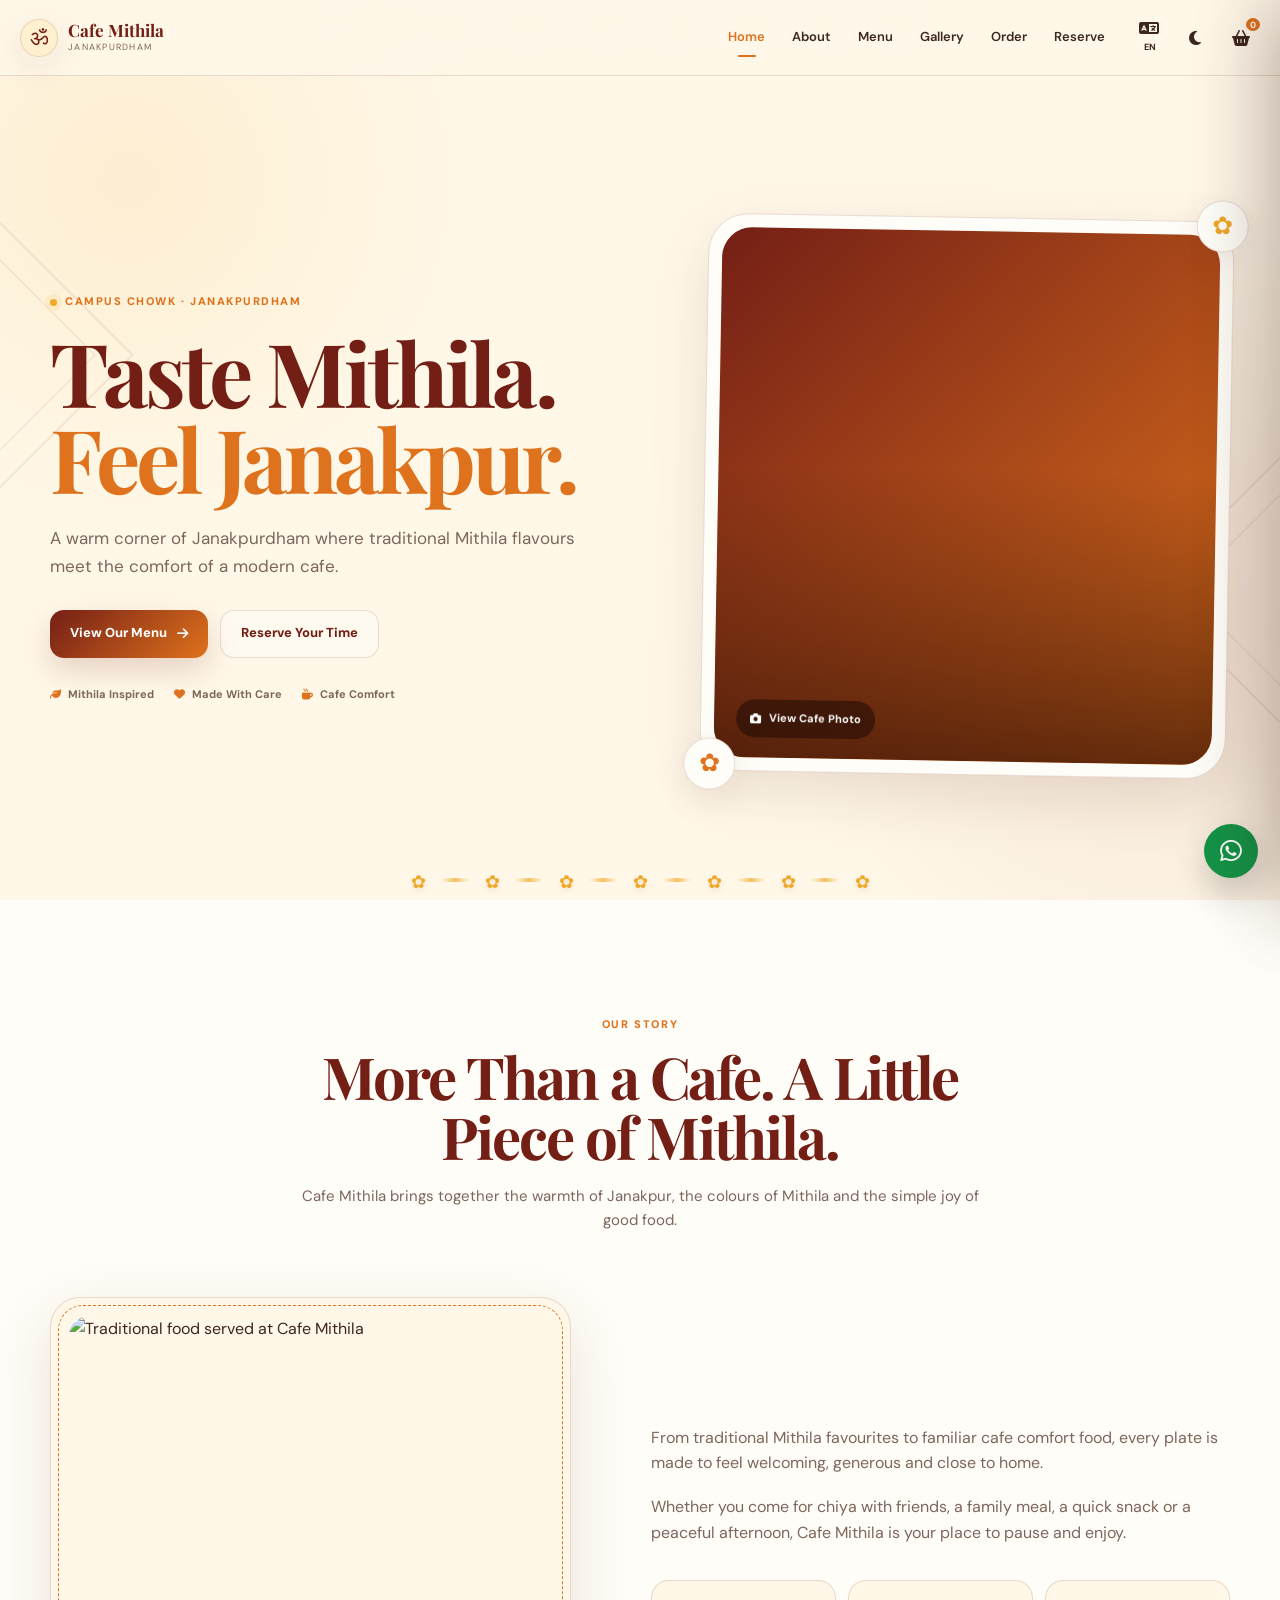
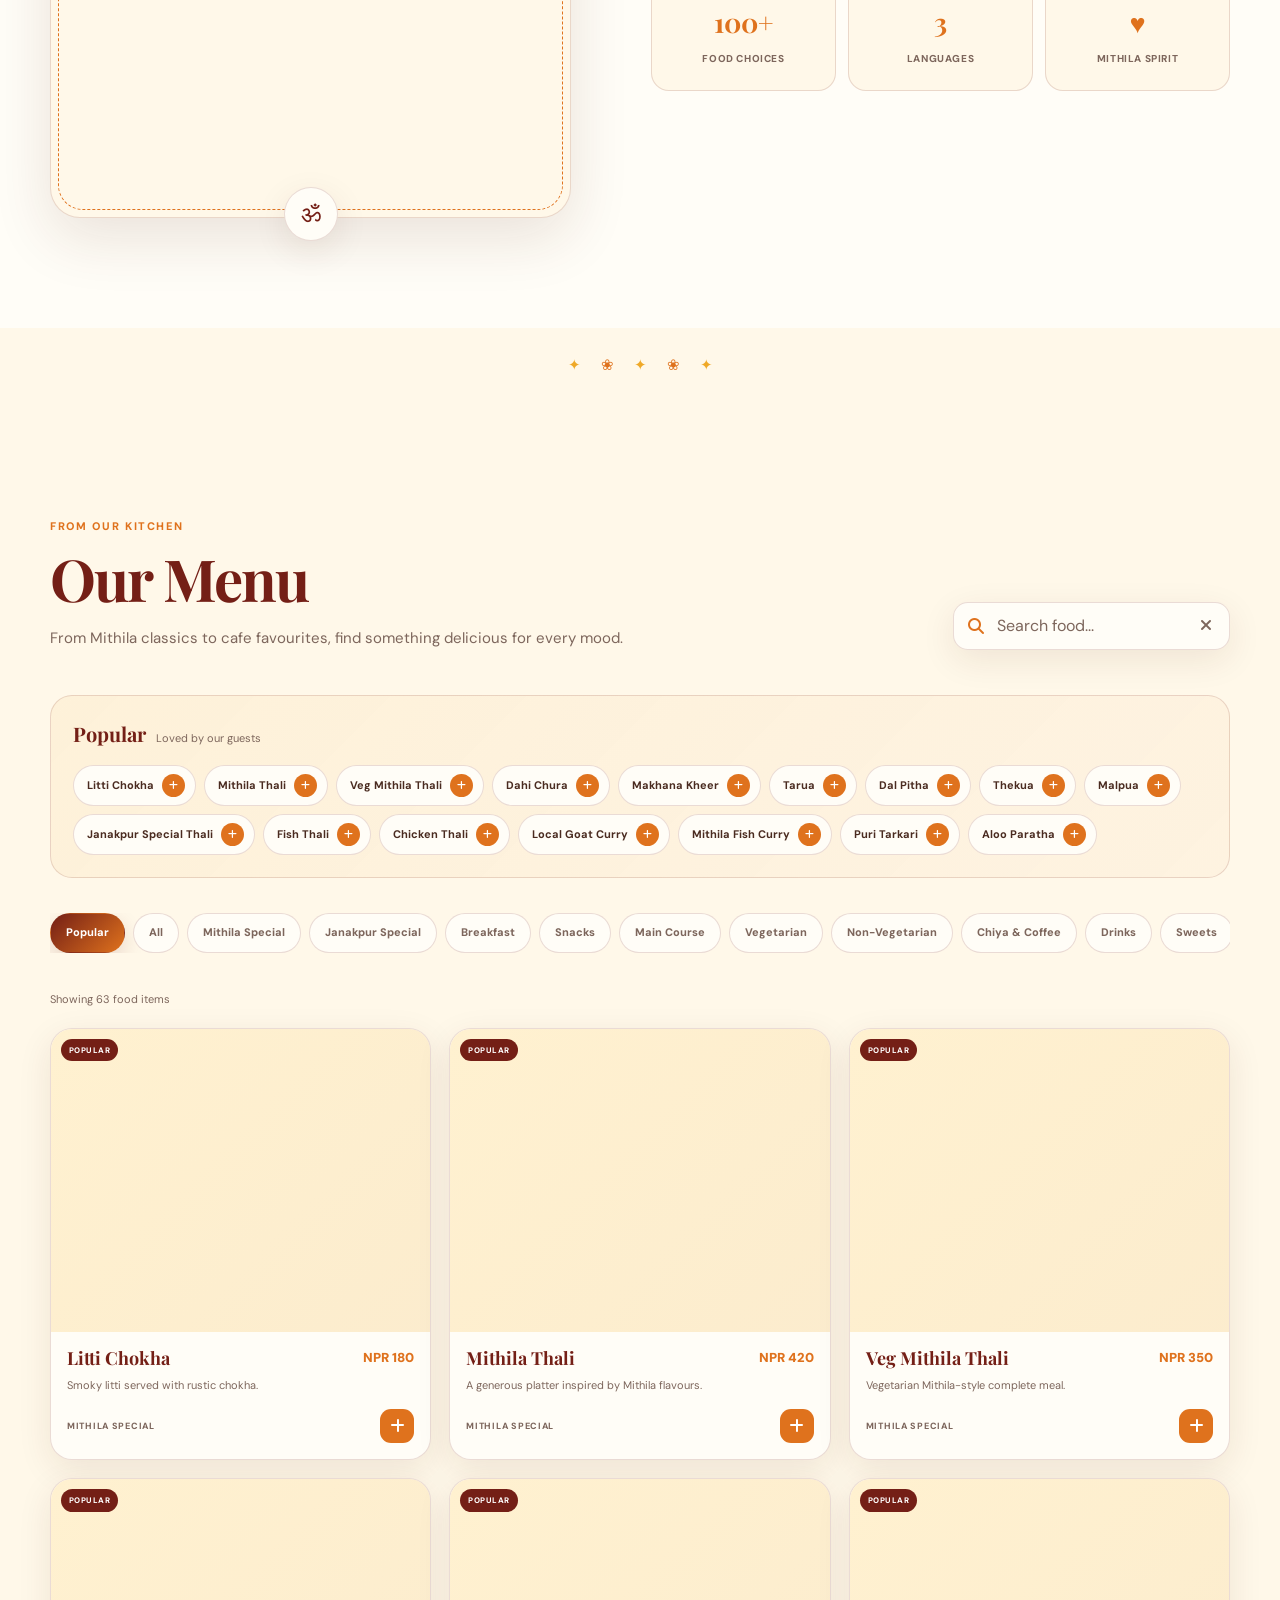
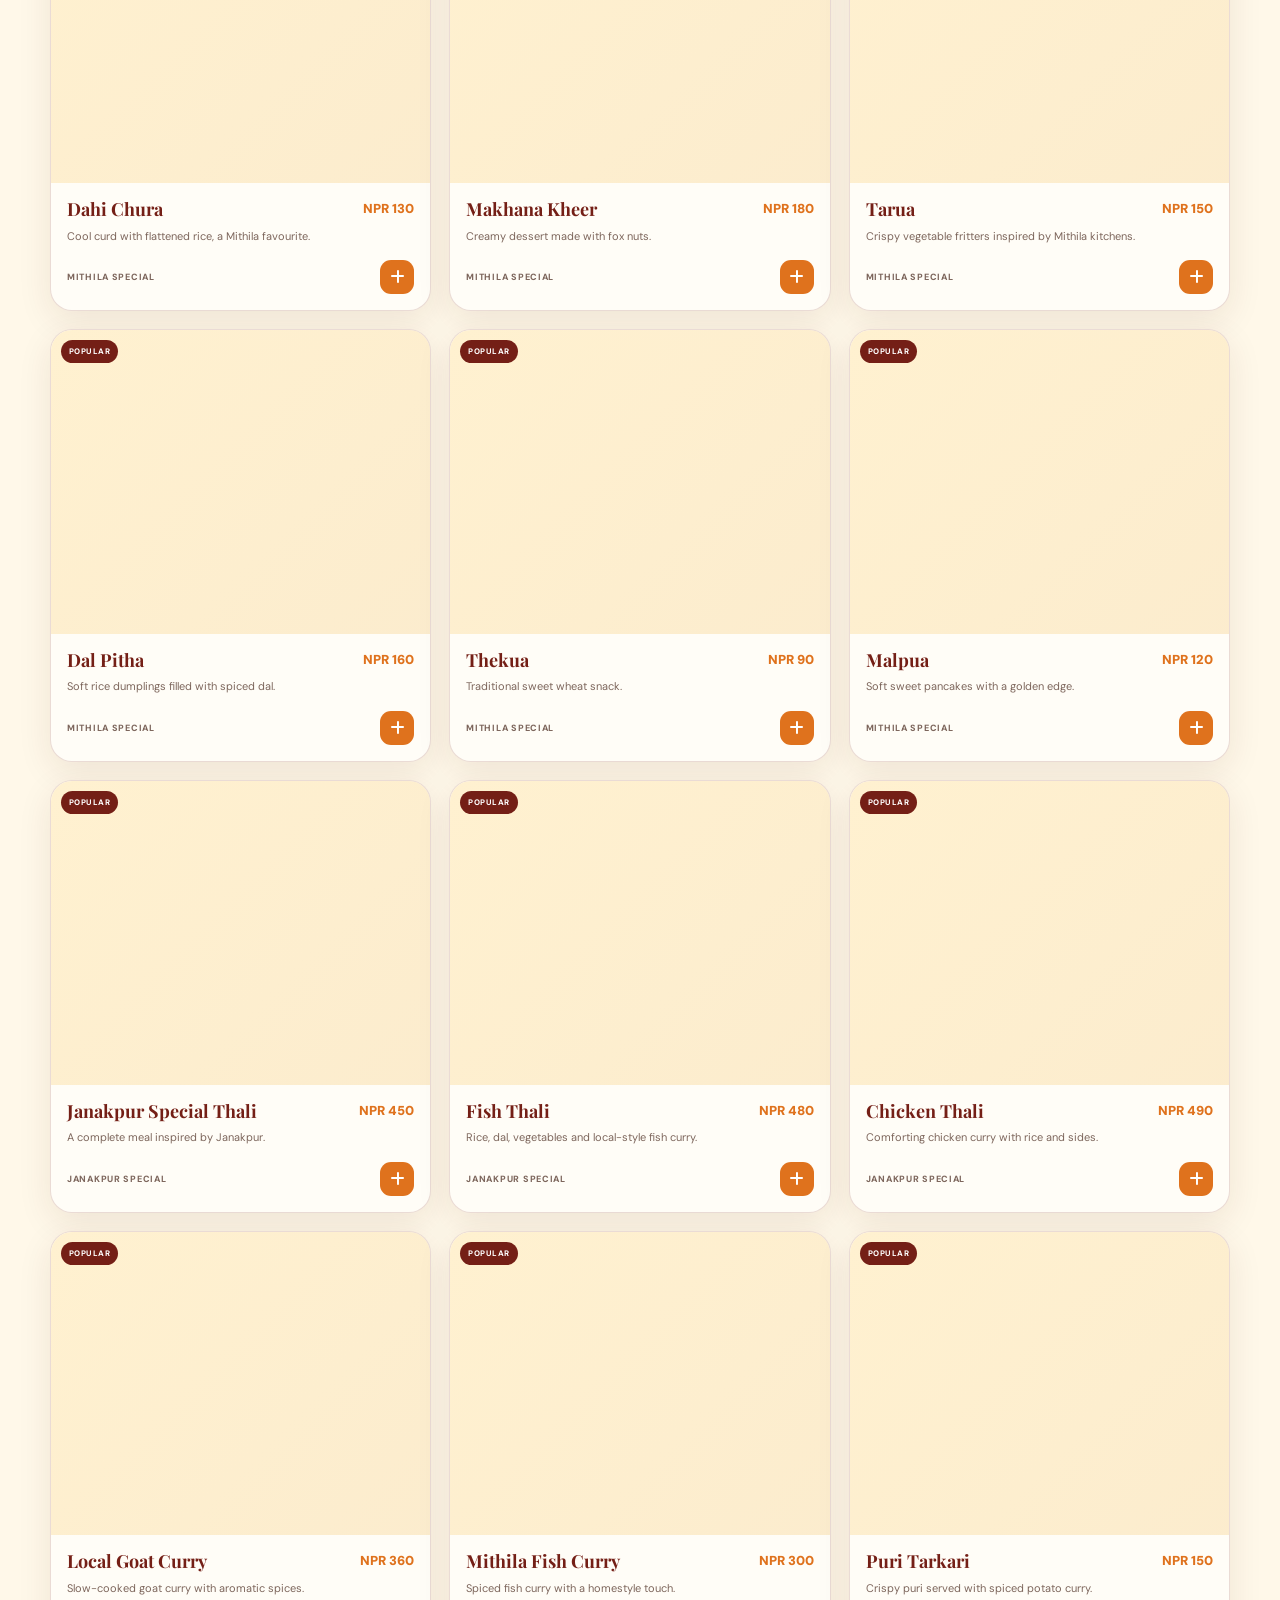
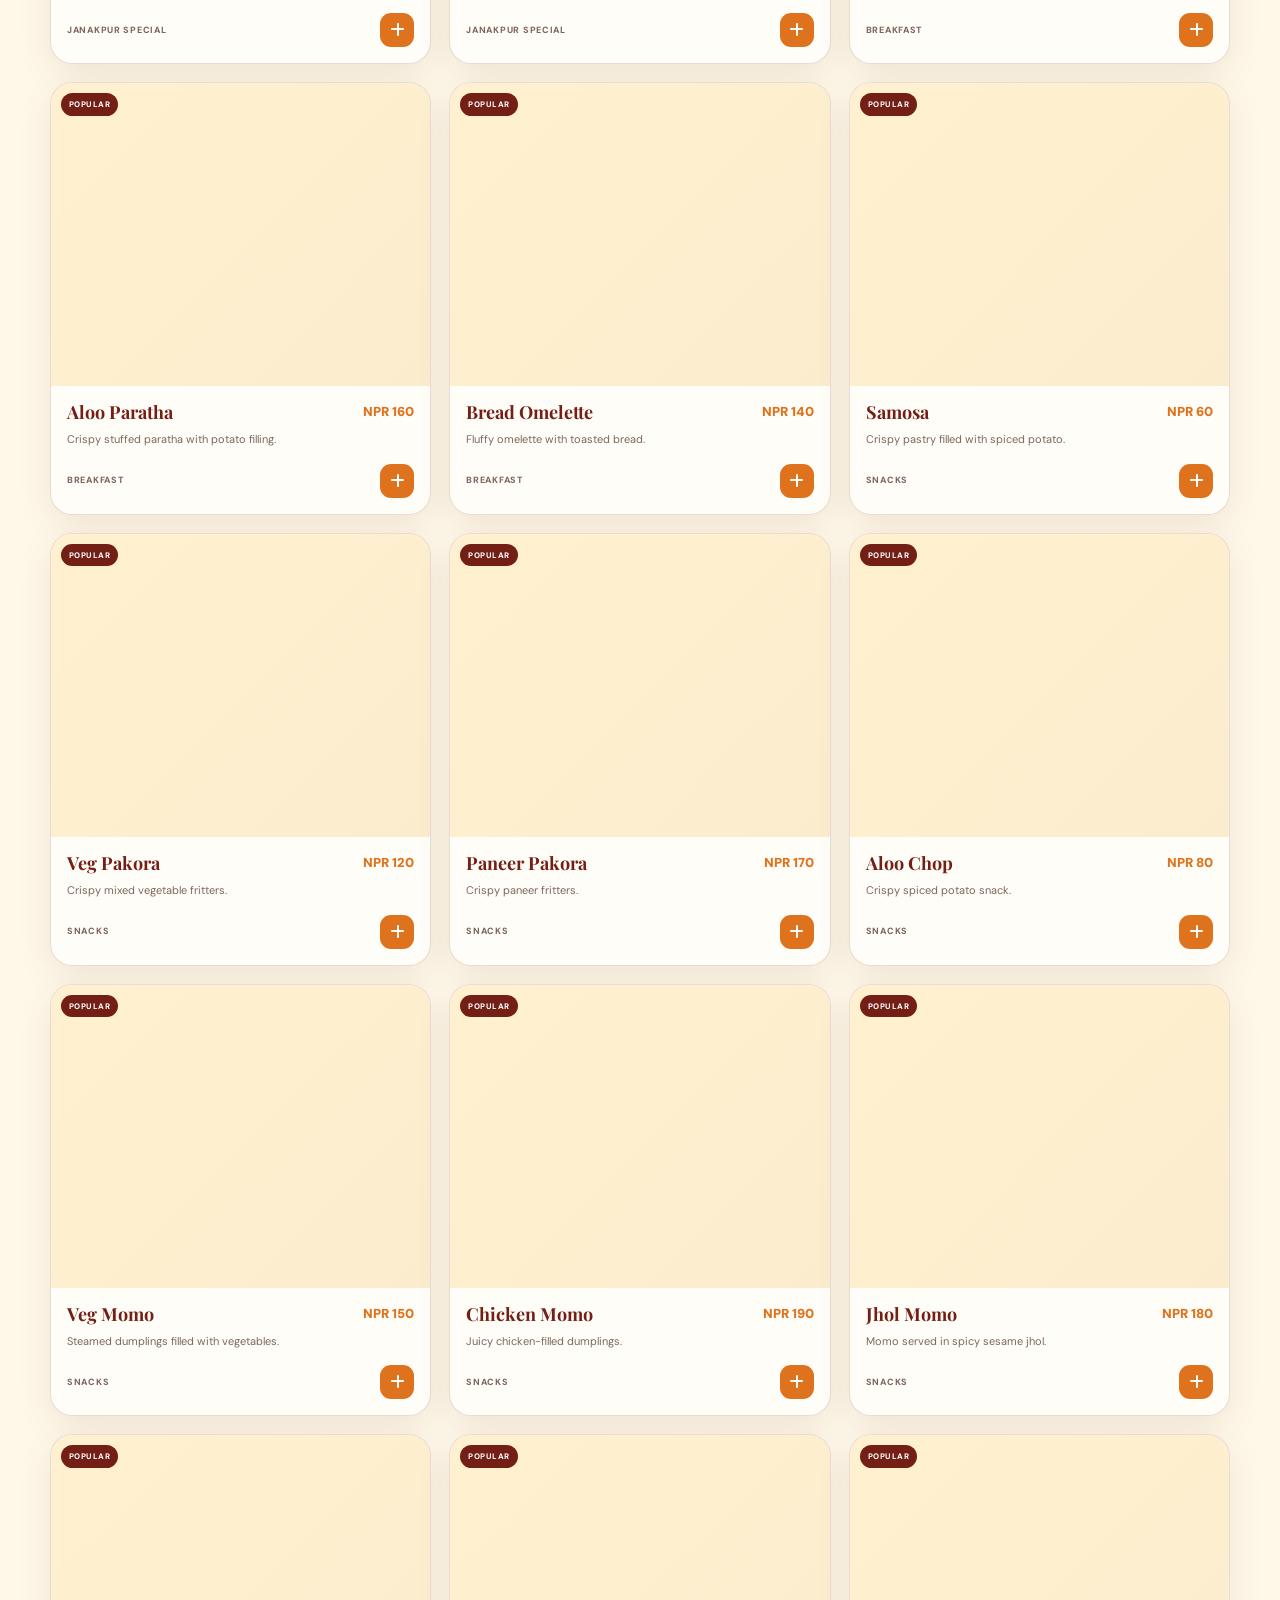
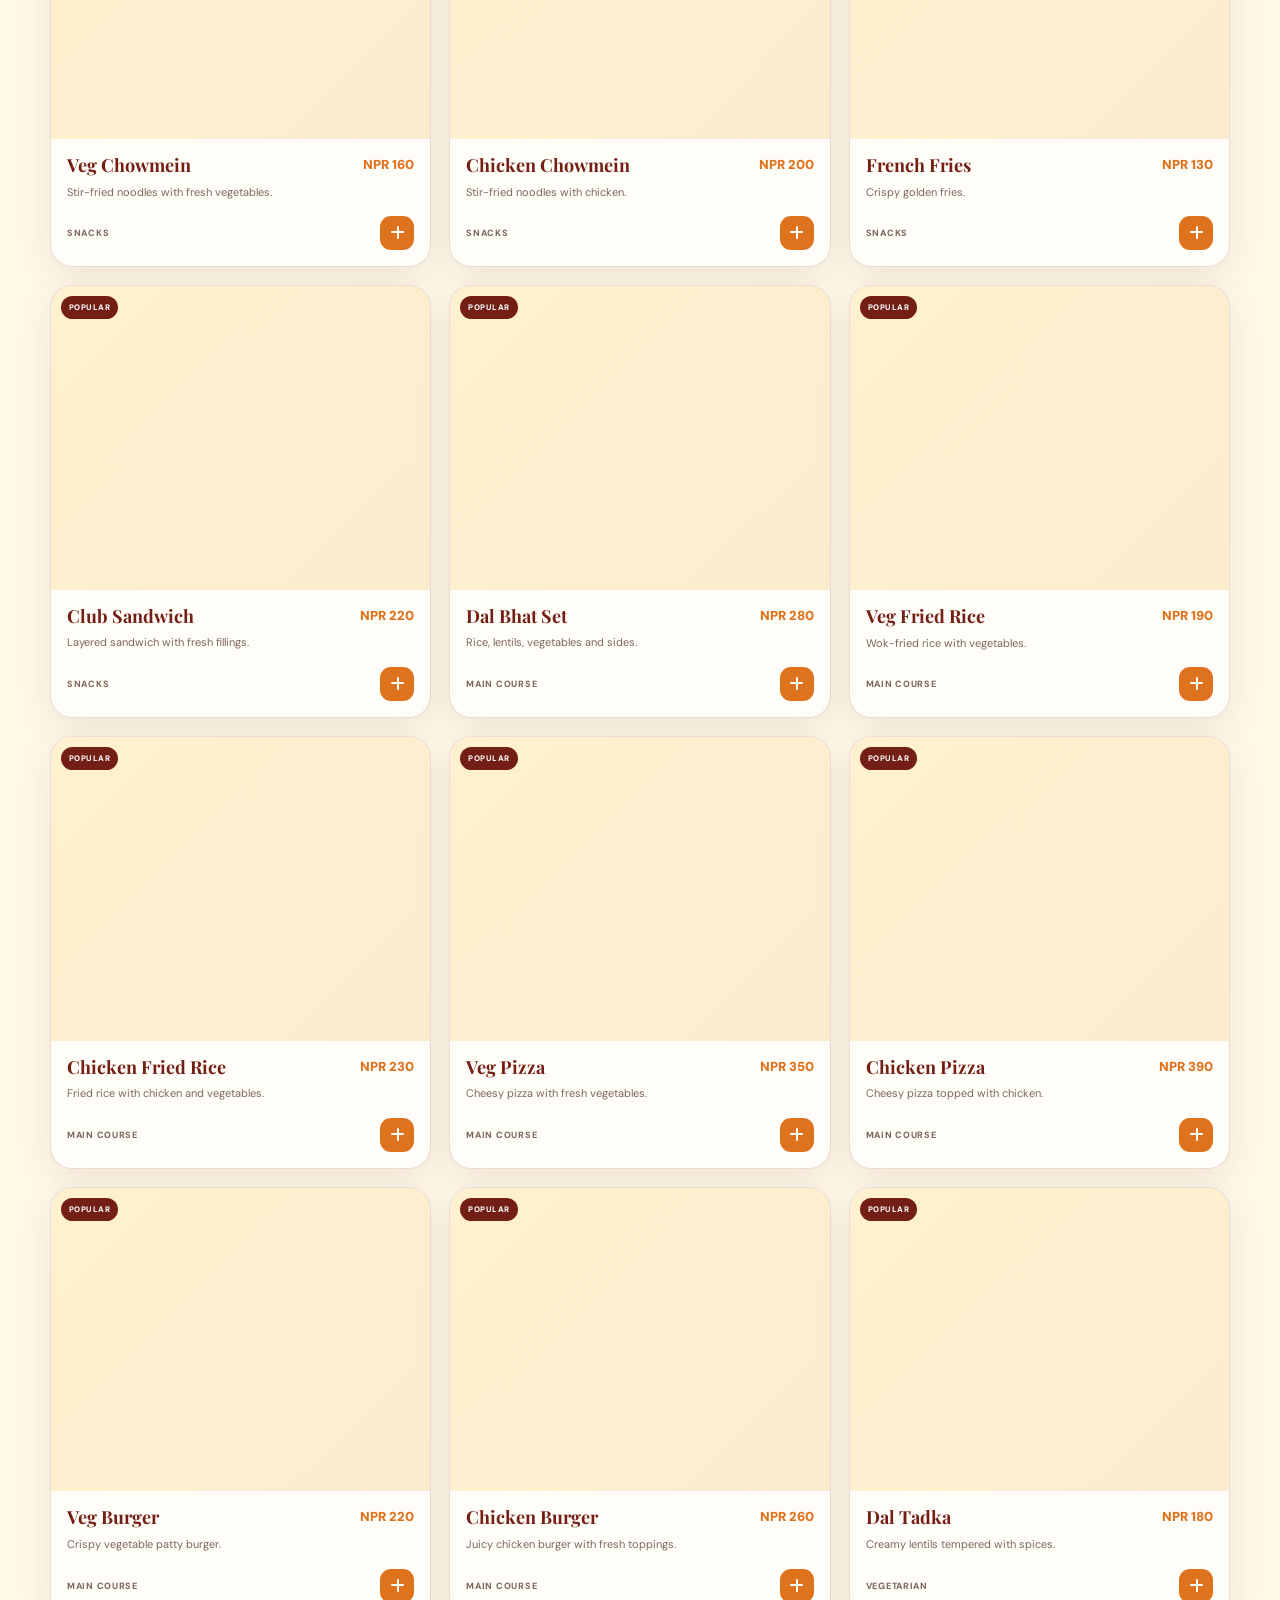
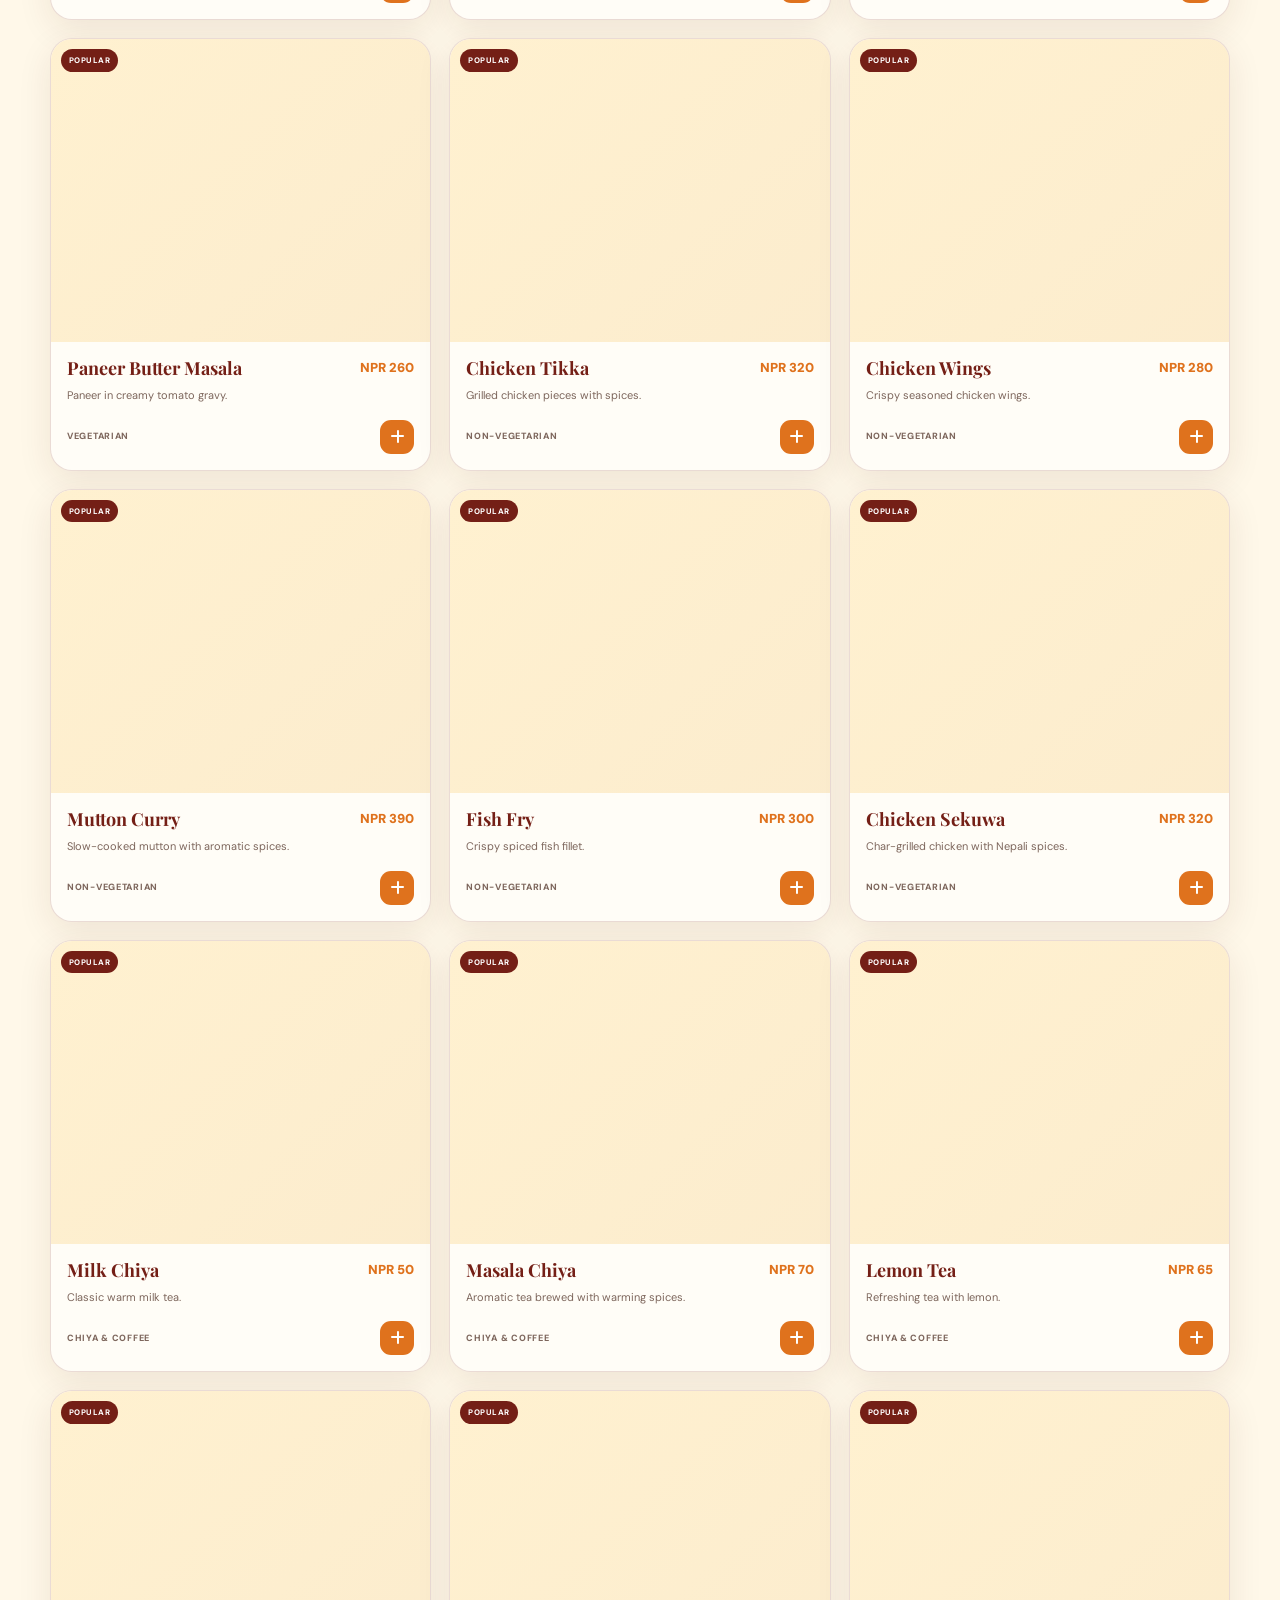
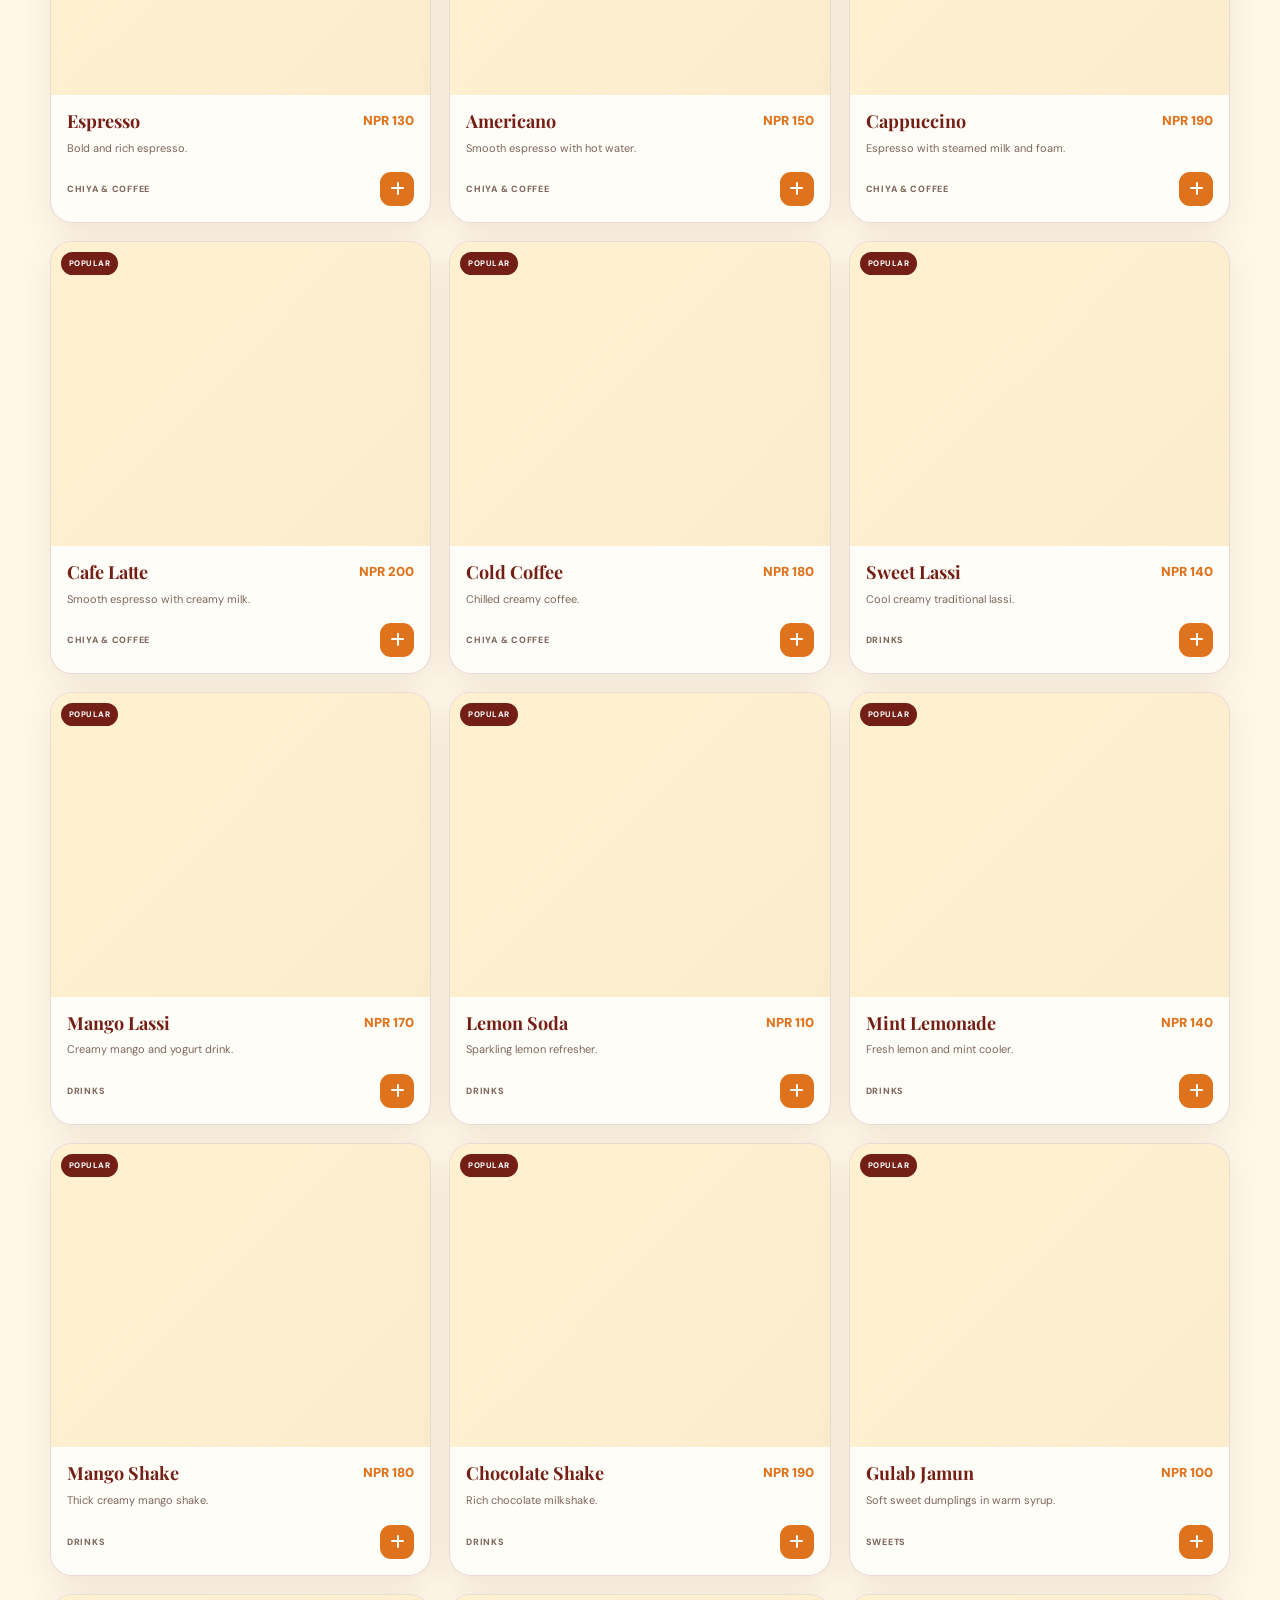
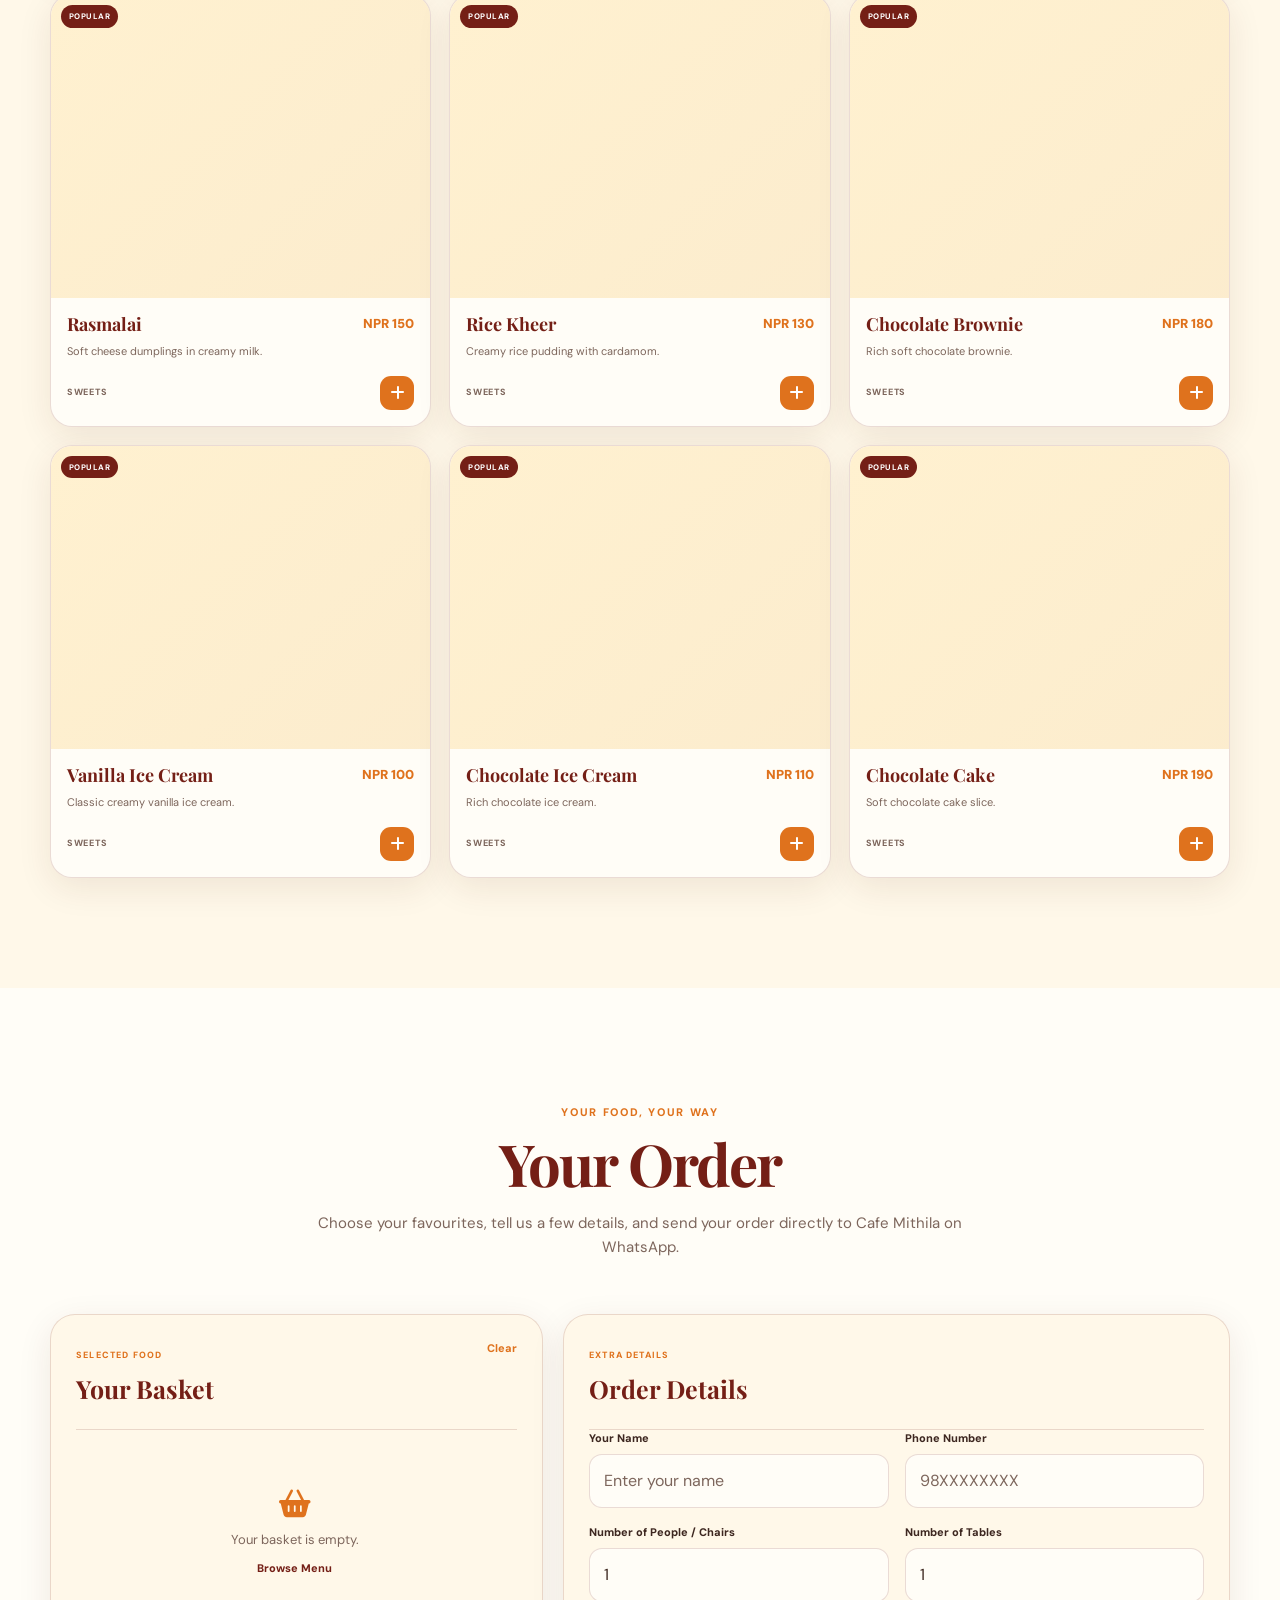
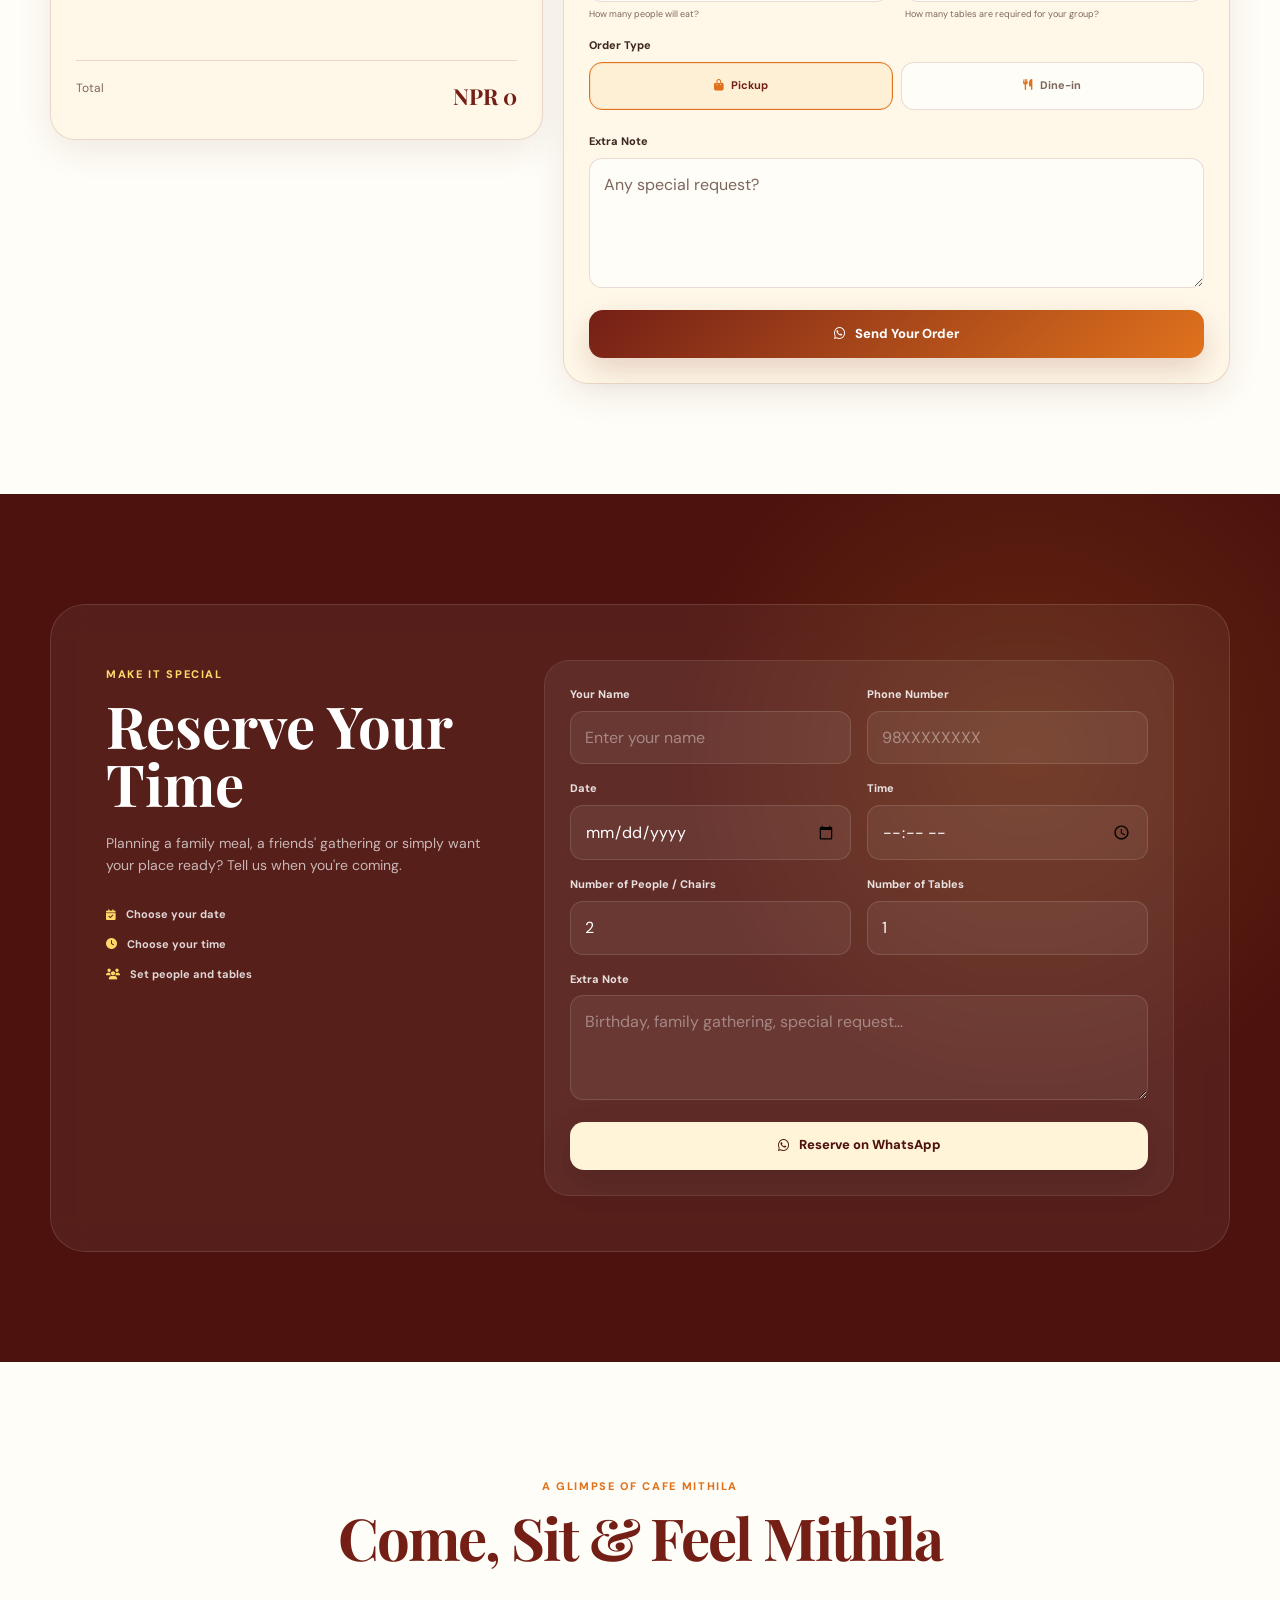
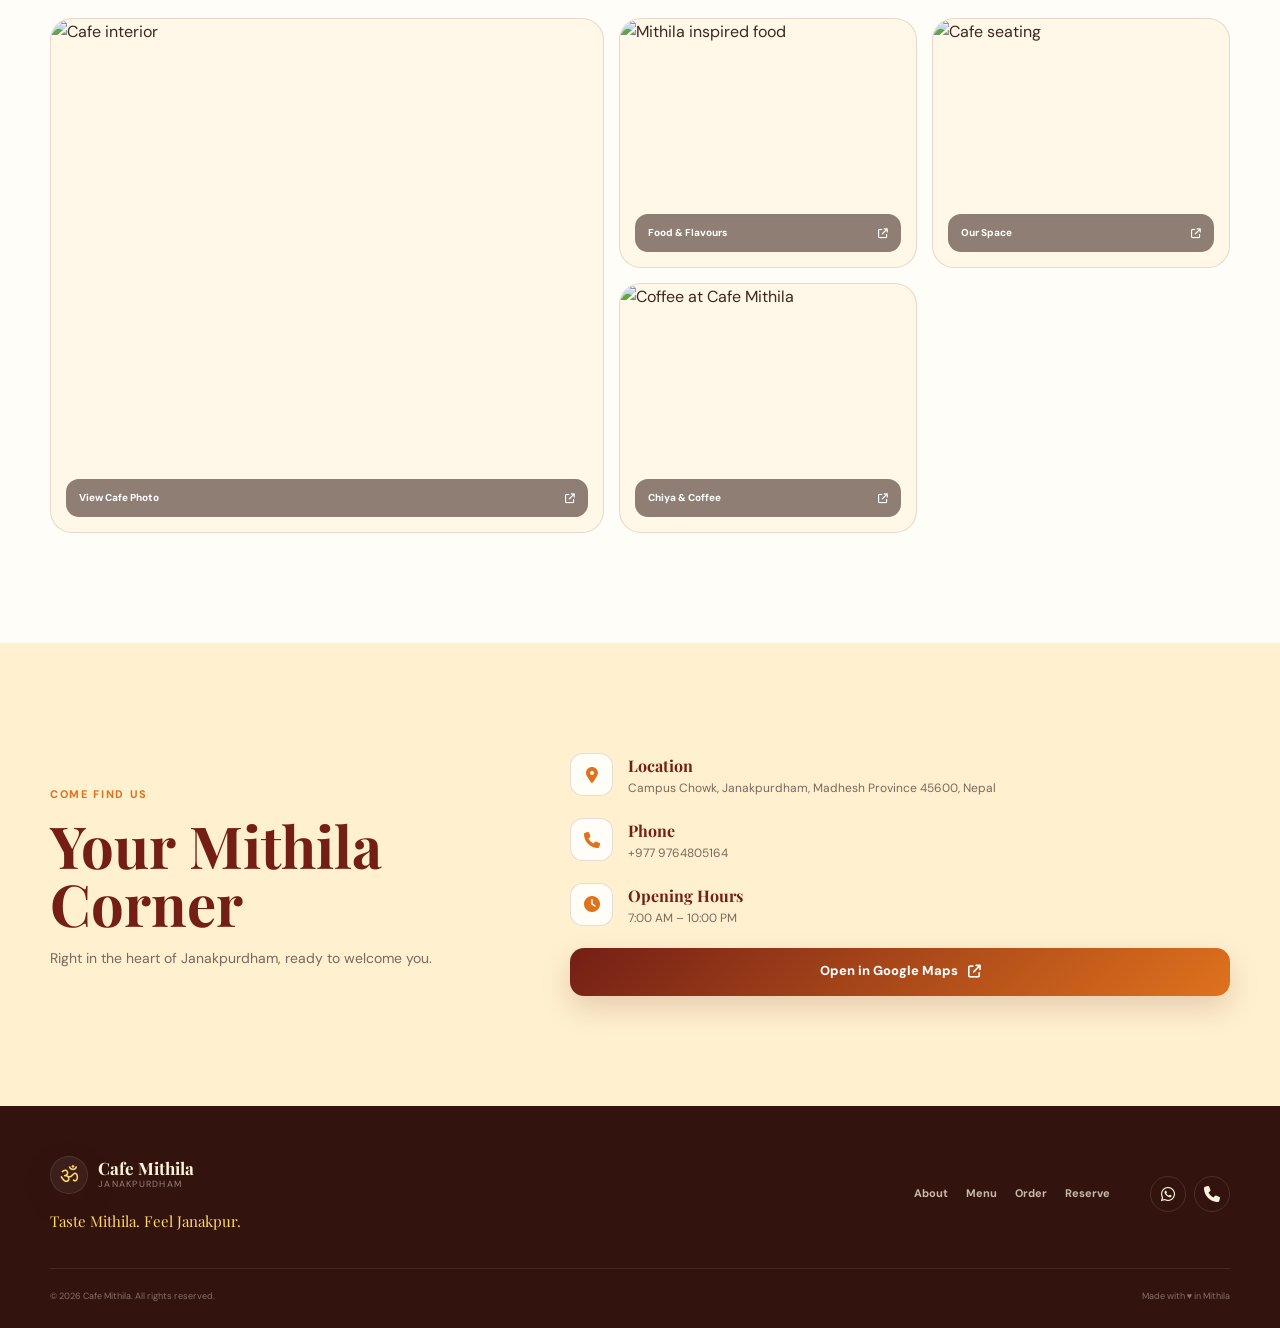
==== commit bfc5623f: "Update indexa.html" ====
--- a/indexa.html
+++ b/indexa.html
@@ -51,7 +51,7 @@
     "@type": "CafeOrCoffeeShop",
     "name": "Cafe Mithila",
     "description": "Cafe Mithila serving Mithila food and cafe favourites in Janakpurdham.",
-    "telephone": "+9779708913951",
+    "telephone": "+977 9764805164",
     "address": {
       "@type": "PostalAddress",
       "streetAddress": "Campus Chowk",
@@ -1229,8 +1229,8 @@
                   Phone
                 </strong>
 
-                <a href="tel:+9779708913951">
-                  +977 970-8913951
+                <a href="tel:+977 9764805164">
+                  +977 9764805164
                 </a>
 
               </div>
@@ -1438,7 +1438,7 @@
 
         </a>
 
-        <a href="tel:+9779708913951"
+        <a href="tel:+977 9764805164"
            aria-label="Phone">
 
           <i class="fa-solid fa-phone"></i>
@@ -1474,4 +1474,4 @@
   <script src="scripta.js"></script>
 
 </body>
-</html>+</html>
